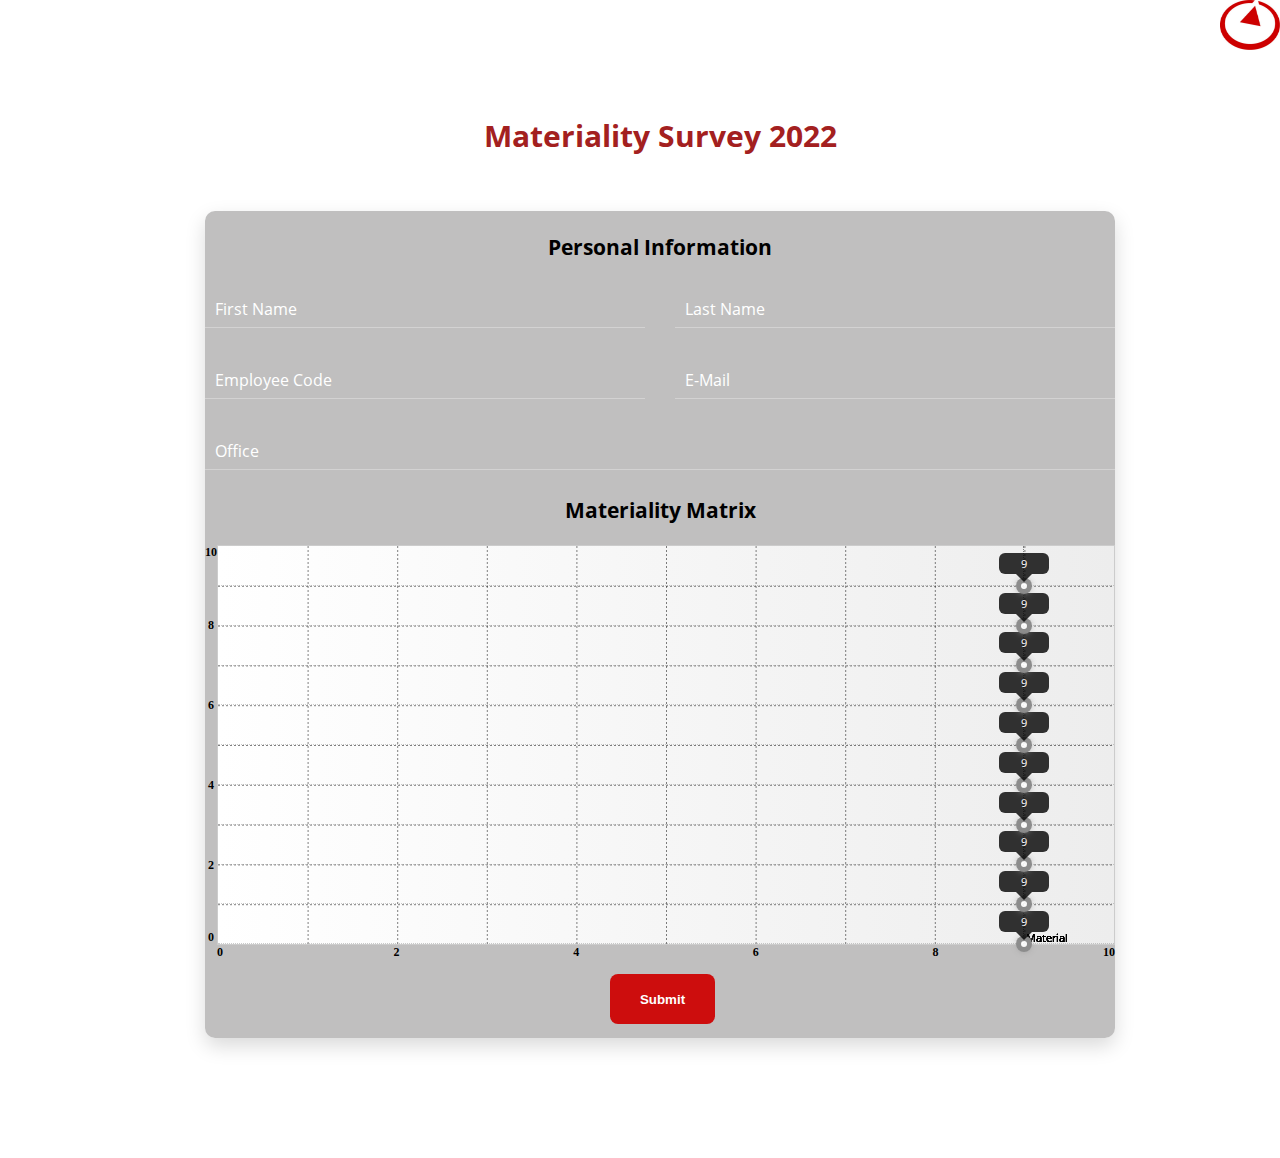
==== Materiality-Indexx/index.html @ 61d2c3cc "Add files via upload" ====
<!DOCTYPE html>
<html>
<head>
	<meta charset="utf-8">
	<title>Survey</title>
	<!-- Mobile Specific Metas -->
	<meta name="viewport" content="width=device-width, initial-scale=1, maximum-scale=1">
	
	
	<!-- Main Style Css -->
    <link rel="stylesheet" href="css/style.css"/>
    
    <script type="text/javascript" src="js/jquery.js"></script>
	<link rel="stylesheet" href="css/jquery.range2dslider.css">
	<script type="text/javascript" src="Chart new/js/jquery.range2dslider.js"></script>
	
	<!-- Font-->
	<link rel="stylesheet" type="text/css" href="css/opensans-font.css">
	<link rel="stylesheet" type="text/css" href="fonts/material-design-iconic-font/css/material-design-iconic-font.min.css">
	<!-- datepicker -->
	
	<!-- Main Style Css -->
    <link rel="stylesheet" href="css/style.css"/>
    
   
    <style>
    	h3 {text-align: center;}
		body,html{
			margin:0px;
			padding:5px;
		}
		
		body>div{
			margin:0px 20px;
			padding:20px;
			background:rgba(184, 184, 184, 0.1);
		}


	</style>
</head>
<body>

	

	<!--<img src="C:\Users\58027\Documents\Front End\template 2\colorlib-wizard-26\images\back2.png" class= "right" width = "550px" height="100px">-->
		<img src="images\back6.png" width="60px" height="50px" />
	<div class="page-content">
		<div class="wizard-heading">Materiality Survey 2022</div>

		<div class="wizard-v6-content">
			<div class="wizard-form">
		        <form class="form-register" id="form-register" action="https://script.google.com/macros/s/AKfycbwGBZBVrH8JlHv18VM6EhZfEJ5r5kOXZk8hNzJQfB_PXfrunhyo1TyAGOHfJPbA3AtInQ/exec" method="POST">
		        	<div id="form-total">
		        		<!-- SECTION 1 -->
			            <h3>
			            	<span class="step-text">Personal Information</span>
			            </h3>
			            <section>
			                <div class="inner">
			                	<div class="form-heading">
			                		
			                	</div>
								<div class="form-row">
									<div class="form-holder">
										<label class="form-row-inner">
											<input type="text" class="form-control" id="first_name" name="First Name" required>
											<span class="label">First Name</span>
										</label>
									</div>
									<div class="form-holder">
										<label class="form-row-inner">
											<input type="text" class="form-control" id="last_name" name="Last Name" required>
											<span class="label">Last Name</span>
										</label>
									</div>
								</div>
								<div class="form-row">
									<div class="form-holder">
										<label class="form-row-inner">
											<input type="text" class="form-control" id="phone" name="Employee Code" required>
											<span class="label">Employee Code</span>
										</label>
									</div>
									<div class="form-holder">
										<label class="form-row-inner">
											<input type="text" name="E-mail" id="your_email_1" class="form-control"  required>
											<span class="label">E-Mail</span>
										</label>
									</div>
								</div>

								<div class="form-row">
									<div class="form-holder form-holder-2">
										<label class="form-row-inner">
											<input type="text" class="form-control" id="address" name="Office" required>
											<span class="label">Office</span>
										</label>
									</div>
								</div>
							</div>
			            </section>
			            <!-- SECTION 2 -->
			            <h3>
			            	<span class="step-text">Materiality Matrix </span>
			            </h3>
			            <section>
			                <div class="inner">
			                	<!-- <div class="form-heading">
			                		<h3>Description</h3>
			                		<span>2/3</span>
			                	</div>-->
								<div class="table-responsive">
									<table class="table">
										<tbody>
											
										</tbody>
									</table>
								</div>
							</div>
			            </section>
					<!-- SECTION 3 -->
			            
			                <div class="inner">
			                	<!--<div class="form-heading">
			                		<h4>Steps on how to fill the survey</h4>
			                		<span>3/3</span>
			                	</div>-->

			                	<div>
								

								<div class="inner">
			                	
		                		
								<div>
	
								
								<input id="slider">
								<script>
								
								$('#slider').range2DSlider({
									grid:true,
									axis:[[0,2,4,6,8,10],[0,2,4,6,8,10]],
									projections:true,
									showLegend:[1,1],
									allowAxisMove:['both'],
									printLabel:function( val ){
										this.projections&&this.projections[0].find('.xdsoft_projection_value_x').text(val[1].toFixed(5));
										return val[0].toFixed(0);
									}
								})
									.range2DSlider('value',[[9,0],[9,1],[9,2],[9,3],[9,4],[9,5],[9,6],[9,7],[9,8],[9,9]]);
								
								
								</script>
	
	
		<div class="sub-main">
		<div class="container">
  			<div class="vertical-center">
  				<button class="button-three" onclick="capture()"> Submit </button>
    
  			</div>
		</div>	
	</div>
		
	<script>
		function capture(){
			var hello=$('#slider').attr('value')
			console.log(hello);
			document.getElementById("allval").value = hello;
		}
	</script>
	<input type="hidden" name="Value" id="allval" />

					

							</div>
			            
	
								
			        

		        	</div>


		        </form>
			</div>
		</div>
	</div>

			
		        
			 
			                
	
	
	
	
	
	


</body>
</html>
---- Materiality-Indexx/css/style.css ----
img {
   		position: absolute;
   		top: 0px;
   		right: 0px;
	}
body {
	margin:  0;
}
/*.right{
  display: block;
  margin-left: auto;
  margin-right: auto;
  width: 50%;
}*/
/*#content {
    position: relative;
}*/

/*#content img {
    position: absolute;
    top: 0px;
    right: 0px;
}*/

/*<div id="content">
    <img src="C:\Users\58027\Documents\Front End\template 2\colorlib-wizard-26\images\back2.png" class="ribbon"/>
    <div>some text...</div>
</div>*/

.page-content {
	width: 100%;
	margin:  0 auto;
	display: flex;
	display: -webkit-flex;
	justify-content: center;
	-o-justify-content: center;
	-ms-justify-content: center;
	-moz-justify-content: center;
	-webkit-justify-content: center;
	align-items: center;
	-o-align-items: center;
	-ms-align-items: center;
	-moz-align-items: center;
	-webkit-align-items: center;
	background: #ffffff;
	flex-direction: column;
	-o-flex-direction: column;
	-ms-flex-direction: column;
	-moz-flex-direction: column;
	-webkit-flex-direction: column;
}
.wizard-heading {
    color: #a32020;

    font-family: 'Open Sans', sans-serif;
    font-weight: 700;
    font-size: 30px;
    padding-top: 85px;
    padding-bottom: 55px;
}
.wizard-v6-content   {
	width: 910px;
	box-shadow: 0px 8px 20px 0px rgba(0, 0, 0, 0.15);
	-o-box-shadow: 0px 8px 20px 0px rgba(0, 0, 0, 0.15);
	-ms-box-shadow: 0px 8px 20px 0px rgba(0, 0, 0, 0.15);
	-moz-box-shadow: 0px 8px 20px 0px rgba(0, 0, 0, 0.15);
	-webkit-box-shadow: 0px 8px 20px 0px rgba(0, 0, 0, 0.15);
	border-radius: 10px;
	-o-border-radius: 10px;
	-ms-border-radius: 10px;
	-moz-border-radius: 10px;
	-webkit-border-radius: 10px;
	margin: 0 0 90px;
	font-family: 'Open Sans', sans-serif;
	font-size: 18px;
	font-weight: 400;
	position: relative;
	display: flex;
	display: -webkit-flex;
}
.wizard-v6-content .wizard-form {
	width: 100%;
	height:  1000;
	background: #c0bfbf;
	border-radius: 10px;
	-o-border-radius: 10px;
	-ms-border-radius: 10px;
	-moz-border-radius: 10px;
	-webkit-border-radius: 10px;
}
.form-register .steps {
	padding:  35px 50px 20px;
}
.form-register .steps ul {
    display: flex;
    display: -webkit-flex;
    justify-content: space-between;
    -o-justify-content: space-between;
    -ms-justify-content: space-between;
    -moz-justify-content: space-between;
    -webkit-justify-content: space-between;
    list-style: none;
    padding-left: 0;
    margin-top: 0;
    width: 100%;
}
.form-register .steps li,
.form-register .steps li.current {
	outline: none;
	-o-outline: none;
    -ms-outline: none;
    -moz-outline: none;
    -webkit-outline: none;
    border-radius: 5px;
    -o-border-radius: 5px;
    -ms-border-radius: 5px;
    -moz-border-radius: 5px;
    -webkit-border-radius: 5px;
    position: relative;
    width: 33.33%;
    margin-right: 20px;
    background: #fff;
}
.form-register .steps li:last-child {
	margin-right: 0;
}
.form-register .steps li .current-info {
	display: none;
}
.form-register .steps li a {
	text-decoration: none;
	outline: none;
	-o-outline: none;
    -ms-outline: none;
    -moz-outline: none;
    -webkit-outline: none;
}
.form-register .steps li a .title {
	display: flex;
	display: -webkit-flex;
}
.form-register .steps li a .title .step-icon { 
    position: relative;
    outline: none;
    -o-outline: none;
    -ms-outline: none;
    -moz-outline: none;
    -webkit-outline: none;
    box-shadow: 0px 4px 11px 0px rgba(0, 0, 0, 0.14);
    -o-box-shadow: 0px 4px 11px 0px rgba(0, 0, 0, 0.14);
    -ms-box-shadow: 0px 4px 11px 0px rgba(0, 0, 0, 0.14);
    -moz-box-shadow: 0px 4px 11px 0px rgba(0, 0, 0, 0.14);
    -webkit-box-shadow: 0px 4px 11px 0px rgba(0, 0, 0, 0.14);
    font-size: 18px;
    color: #fff;
    font-size: 25px;
    background: #ccc;
    padding: 30px;
    margin: 0;
    border-top-left-radius: 5px;
    border-bottom-left-radius: 5px;
}
.form-register .steps li a .step-icon span {
	position: absolute;
	top: 50%;
	left: 50%;
	transform: translate(-50%, -50%);
	-o-transform: translate(-50%, -50%);
    -ms-transform: translate(-50%, -50%);
    -moz-transform: translate(-50%, -50%);
    -webkit-transform: translate(-50%, -50%);
}
.form-register .steps li.current a .step-icon,
.form-register .steps li.current a:active .step-icon,
.form-register .steps li.done a .step-icon,
.form-register .steps li.done a:active .step-icon {
	background: #C32424;
}
.form-register .steps li a .step-text {
	color: #333;
	font-size: 16px;
	font-weight: 400;
	padding-top: 18px;
	padding-left: 20px;
}
.form-register .content {
	padding:  0 50px;
}
.form-register .content h2 {
	display: none;
}
.inner .form-heading {
	display: flex;
	display: -webkit-flex;
	justify-content: space-between;
	-o-justify-content: space-between;
    -ms-justify-content: space-between;
    -moz-justify-content: space-between;
    -webkit-justify-content: space-between;
}
.inner .form-heading h3 {
	font-weight: 700;
	font-size: 30px;
	color: #fff;
	margin: 0;
    padding: 0 0 35px;
}
.inner .form-heading span {
	font-weight: 400;
	font-size: 18px;
	color: #ccc;
}
.inner .form-row {
    display: flex;
    margin: 0 -15px;
    position: relative;
    margin-bottom: 25px;
}
.inner .form-row .form-row-inner {
    position: relative;
}
.inner .form-row .form-holder {
    width: 50%;
    padding: 0 15px;
    position: relative;
}
.inner .form-row .form-holder.form-holder-2 {
	width: 100%;
	position: relative;
}
.inner .form-row .form-holder .label {
    position: absolute;
    top: 6px;
    left: 10px;
    font-size: 16px;
    font-weight: 400;
    color: #fff;
    transform-origin: 0 0;
    transition: all .2s ease;
    -moz-transition: all .2s ease;
    -webkit-transition: all .2s ease;
    -o-transition: all .2s ease;
    -ms-transition: all .2s ease;
}
.inner .form-row .form-holder label.special-label {
    display: block;
    float: none;
    padding-right: 20px;
    color: #fff;
    font-size: 16px;
    font-weight: 400;
    margin-bottom: 20px;
}
.inner .form-row .form-holder label.special-label-1 {
	font-weight: 600;
	font-size: 14px;
	color: #C32424;
}
.inner .form-images {
    margin-bottom: 20px;
}
.inner .form-row .form-holder input,
.inner .form-row .form-holder select {
    width: 100%;
    padding: 11.5px 20px;
    border: none;
    appearance: unset;
    -moz-appearance: unset;
    -webkit-appearance: unset;
    -o-appearance: unset;
    -ms-appearance: unset;
    outline: none;
    -moz-outline: none;
    -webkit-outline: none;
    -o-outline: none;
    -ms-outline: none;
    background: transparent;
    border-bottom: 1px solid;
    border-bottom-color: rgba(255,255,255,0.3);
    font-weight: 400;
    font-family: 'Open Sans', sans-serif;
    font-size: 16px;
    color: #fff;
    box-sizing: border-box;
    -moz-box-sizing: border-box;
    -webkit-box-sizing: border-box;
    -o-box-sizing: border-box;
    -ms-box-sizing: border-box;
}
.inner .form-row .form-holder .form-control:focus + .label, 
.inner .form-row .form-holder .form-control:valid + .label {
    transform: translateY(-34px) scale(0.9);
    -moz-transform: translateY(-34px) scale(0.9);
    -webkit-transform: translateY(-34px) scale(0.9);
    -o-transform: translateY(-34px) scale(0.9);
    -ms-transform: translateY(-34px) scale(0.9);
    color: #C32424;
}
input::placeholder {
    color: #fff;
}
input:-ms-input-placeholder { /* Internet Explorer 10-11 */
   color: #fff;
}
input::-ms-input-placeholder { /* Microsoft Edge */
   color: #fff;
}
.inner .form-row .form-holder select {
    background: #fff url('../images/wizard_v6_icon.png') no-repeat scroll;
    background-position: right 16px center;
    z-index: 1;
    cursor: pointer;
    color: #666;
    position: relative;
    font-weight: 400;
    font-size: 16px;
}
.inner .form-row .form-holder select#room,
.inner .form-row .form-holder #day,
.inner .form-row .form-holder select#time {
	background: transparent;
    border-bottom: 1px solid;
    border-bottom-color: rgba(255,255,255,0.3);
    color: #fff;
    position: relative;
    background: 0 0;
    z-index: 1;
    cursor: poiter;
}
.inner .form-row .form-holder .select-btn {
    z-index: 0;
    position: absolute;
    top: 54.5%;
    right: 6%;
    font-size: 19px;
    cursor: pointer;
    color: #fff;
}
.inner .form-row .form-holder.form-holder-2 .select-btn {
	right: 3.5%;
}
.inner .form-row.form-row-date .form-holder select {
	float: none;
    width: 12.4%;
    margin-right: 20px;
    border-radius: 5px;
    -o-border-radius: 5px;
    -ms-border-radius: 5px;
    -moz-border-radius: 5px;
    -webkit-border-radius: 5px;
}
.inner .form-row.form-row-date .form-holder select#year {
	width: 13.6%;
}
.inner .form-row .form-holder select option {
	background: #fff;
	color: #666;
}
.inner .form-row .form-holder .ui-datepicker-trigger {
    background: transparent;
    border: none;
    color: #fff;
    font-size: 19px;
    position: absolute;
    cursor: pointer;
    right: 5%;
    top: 54.5%;
    outline: none;
    -o-outline: none;
    -ms-outline: none;
    -moz-outline: none;
    -webkit-outline: none;
}
.inner .form-row.table-responsive {
    border: none;
}
.inner .table-responsive .table {
	width: 100%;
}
.inner .table-responsive tbody {
	text-align: left;
}
.inner .table-responsive tr.space-row {
    display: block;
}
.inner .table-responsive tbody th {
	display: block;
	font-size: 16px;
	font-weight: 400;
	color: rgba(255, 255, 255, 0.5);
	padding-bottom: 0;
}
.inner .table-responsive tbody td {
	color: #C32424;
	font-size: 18px;
	font-weight: 700;
	padding-bottom: 25px;
}
.form-register .actions {
	padding: 0 45px 45px;
}
.actions ul {
	list-style: none;
	padding-left: 0;
    margin: 15px 0 0;
    display: flex;
    display: -webkit-flex;
    justify-content: center;
    -o-justify-content: center;
    -ms-justify-content: center;
    -moz-justify-content: center;
    -webkit-justify-content: center;
}
.actions ul li.disabled,
.actions ul li:first-child {
	display: none;
}
.actions ul li {
	padding: 0;
    border: none;
    display: inline-flex;
    height: 45px;
    width: 150px;
    justify-content: center;
    -o-justify-content: center;
    -ms-justify-content: center;
    -moz-justify-content: center;
    -webkit-justify-content: center;
    align-items: center;
    -o-align-items: center;
    -ms-align-items: center;
    -moz-align-items: center;
    -webkit-align-items: center;
    border-radius: 5px;
    -o-border-radius: 5px;
    -ms-border-radius: 5px;
    -moz-border-radius: 5px;
    -webkit-border-radius: 5px;
    background: #C32424;
    cursor: pointer;
    font-size: 16px;
    font-weight: 600;
}
.actions ul li:hover {
	background: #E84646
}
.actions ul li a {
	color: #fff;
	text-decoration: none;
    padding: 11px 55px;
}
/* Button start */
.button-three {
    position: relative;
    display: block;
    background-color: #cd0d0d;
    border: none;
    padding: 15px;
    margin: 14px 405px;
    height: 50px;
    width: 105px;
    align-self: center;
    align-content: center;
    border-radius: 8px;
    text-align: center;
    -webkit-transition-duration: 0.4s; /* Safari */
    transition-duration: 0.4s;
    text-decoration: none;
    font-weight: bold;
    color: #fff;
    overflow: hidden;
}
 

.margin-auto {
    margin: 0 auto;
}

.button-three:hover{
   background:#e0301e;
   box-shadow:0px 2px 10px 5px #97B1BF;
   color:#fff;
}

.button-three:after {
    content: "";
    background: #f1c40f;
    display: block;
    position: absolute;
    padding-top: 300%;
    padding-left: 350%;
    margin-left: -20px !important;
    margin-top: -120%;
    opacity: 0;
    transition: all 0.8s
}

.button-three:active:after {
    padding: 0;
    margin: 0;
    opacity: 1;
    transition: 0s
}
/* Button end */
/* Responsive */
@media screen and (max-width: 991px) {
	.wizard-v6-content {
		width: 90%;
	}
	.form-register .steps li a .title {
		flex-direction: column;
		-o-flex-direction: column;
		-ms-flex-direction: column;
		-moz-flex-direction: column;
		-webkit-flex-direction: column;
		align-items: center;
		-o-align-items: center;
		-ms-align-items: center;
		-moz-align-items: center;
		-webkit-align-items: center;
	}
	.form-register .steps li a .title .step-icon {
		border-top-left-radius: 0;
    	border-bottom-left-radius: 0;
	}
	.form-register .steps li a .step-text {
		padding-bottom: 20px;
		padding-left: 0;
	}
	.inner .form-row.form-row-date .form-holder select,
	.inner .form-row.form-row-date .form-holder select#year {
		width: 25%;
	}
}

@media screen and (max-width: 575px) {
	.form-register .steps {
	    padding: 35px 30px 20px;
	}
	.form-register .steps li a .title .step-icon {
		padding:  20px;
		font-size: 20px;
	}
	.form-register .content {
		padding: 0 30px;
	}
	.inner .form-heading span {
		display: none;
	}
	.inner .form-images {
		display: none;
	}
	.inner .form-row {
		flex-direction: column;
		-o-flex-direction: column;
		-ms-flex-direction: column;
		-moz-flex-direction: column;
		-webkit-flex-direction: column;
		margin: 0;
	}
	.inner .form-row .form-holder {
		width: 100%;
		padding: 0;
		margin-bottom: 30px;
	}
	.inner .form-row.form-row-date .form-holder select,
	.inner .form-row.form-row-date .form-holder select#year {
	    float: none;
	    width: 100%;
	    margin-bottom: 20px;
	    margin-right: 0;
	    display: block;
	}
	.inner .form-row .form-holder .ui-datepicker-trigger {
		right: 0;
	}
	.inner .form-row .form-holder .select-btn {
		right: 2%;
	}
	
}
---- Materiality-Indexx/css/opensans-font.css ----
@font-face {
    font-family: 'Open Sans';
    src: url('../fonts/Open_Sans/OpenSans-ExtraBold.ttf') format('truetype');
    font-weight: 800;
    font-style: normal;
}

@font-face {
    font-family: 'Open Sans';
    src: url('../fonts/Open_Sans/OpenSans-Regular.ttf') format('truetype');
    font-weight: normal;
    font-style: normal;
}

@font-face {
    font-family: 'Open Sans';
    src: url('../fonts/Open_Sans/OpenSans-ExtraBoldItalic.ttf') format('truetype');
    font-weight: 800;
    font-style: italic;
}

@font-face {
    font-family: 'Open Sans';
    src: url('../fonts/Open_Sans/OpenSans-Light.ttf') format('truetype');
    font-weight: 300;
    font-style: normal;
}

@font-face {
    font-family: 'Open Sans';
    src: url('../fonts/Open_Sans/OpenSans-SemiBold.ttf') format('truetype');
    font-weight: 600;
    font-style: normal;
}

@font-face {
    font-family: 'Open Sans';
    src: url('../fonts/Open_Sans/OpenSans-SemiBoldItalic.ttf') format('truetype');
    font-weight: 600;
    font-style: italic;
}

@font-face {
    font-family: 'Open Sans';
    src: url('../fonts/Open_Sans/OpenSans-BoldItalic.ttf') format('truetype');
    font-weight: bold;
    font-style: italic;
}

@font-face {
    font-family: 'Open Sans';
    src: url('../fonts/Open_Sans/OpenSans-Bold.ttf') format('truetype');
    font-weight: bold;
    font-style: normal;
}

@font-face {
    font-family: 'Open Sans';
    src: url('../fonts/Open_Sans/OpenSans-LightItalic.ttf') format('truetype');
    font-weight: 300;
    font-style: italic;
}

@font-face {
    font-family: 'Open Sans';
    src: url('../fonts/Open_Sans/OpenSans-Italic.ttf') format('truetype');
    font-weight: normal;
    font-style: italic;
}
---- Materiality-Indexx/fonts/material-design-iconic-font/css/material-design-iconic-font.min.css ----
@font-face{font-family:Material-Design-Iconic-Font;src:url(../fonts/Material-Design-Iconic-Font.woff2?v=2.2.0) format('woff2'),url(../fonts/Material-Design-Iconic-Font.woff?v=2.2.0) format('woff'),url(../fonts/Material-Design-Iconic-Font.ttf?v=2.2.0) format('truetype')}.zmdi{display:inline-block;font:normal normal normal 14px/1 'Material-Design-Iconic-Font';font-size:inherit;text-rendering:auto;-webkit-font-smoothing:antialiased;-moz-osx-font-smoothing:grayscale}.zmdi-hc-lg{font-size:1.33333333em;line-height:.75em;vertical-align:-15%}.zmdi-hc-2x{font-size:2em}.zmdi-hc-3x{font-size:3em}.zmdi-hc-4x{font-size:4em}.zmdi-hc-5x{font-size:5em}.zmdi-hc-fw{width:1.28571429em;text-align:center}.zmdi-hc-ul{padding-left:0;margin-left:2.14285714em;list-style-type:none}.zmdi-hc-ul>li{position:relative}.zmdi-hc-li{position:absolute;left:-2.14285714em;width:2.14285714em;top:.14285714em;text-align:center}.zmdi-hc-li.zmdi-hc-lg{left:-1.85714286em}.zmdi-hc-border{padding:.1em .25em;border:solid .1em #9e9e9e;border-radius:2px}.zmdi-hc-border-circle{padding:.1em .25em;border:solid .1em #9e9e9e;border-radius:50%}.zmdi.pull-left{float:left;margin-right:.15em}.zmdi.pull-right{float:right;margin-left:.15em}.zmdi-hc-spin{-webkit-animation:zmdi-spin 1.5s infinite linear;animation:zmdi-spin 1.5s infinite linear}.zmdi-hc-spin-reverse{-webkit-animation:zmdi-spin-reverse 1.5s infinite linear;animation:zmdi-spin-reverse 1.5s infinite linear}@-webkit-keyframes zmdi-spin{0%{-webkit-transform:rotate(0deg);transform:rotate(0deg)}100%{-webkit-transform:rotate(359deg);transform:rotate(359deg)}}@keyframes zmdi-spin{0%{-webkit-transform:rotate(0deg);transform:rotate(0deg)}100%{-webkit-transform:rotate(359deg);transform:rotate(359deg)}}@-webkit-keyframes zmdi-spin-reverse{0%{-webkit-transform:rotate(0deg);transform:rotate(0deg)}100%{-webkit-transform:rotate(-359deg);transform:rotate(-359deg)}}@keyframes zmdi-spin-reverse{0%{-webkit-transform:rotate(0deg);transform:rotate(0deg)}100%{-webkit-transform:rotate(-359deg);transform:rotate(-359deg)}}.zmdi-hc-rotate-90{-webkit-transform:rotate(90deg);-ms-transform:rotate(90deg);transform:rotate(90deg)}.zmdi-hc-rotate-180{-webkit-transform:rotate(180deg);-ms-transform:rotate(180deg);transform:rotate(180deg)}.zmdi-hc-rotate-270{-webkit-transform:rotate(270deg);-ms-transform:rotate(270deg);transform:rotate(270deg)}.zmdi-hc-flip-horizontal{-webkit-transform:scale(-1,1);-ms-transform:scale(-1,1);transform:scale(-1,1)}.zmdi-hc-flip-vertical{-webkit-transform:scale(1,-1);-ms-transform:scale(1,-1);transform:scale(1,-1)}.zmdi-hc-stack{position:relative;display:inline-block;width:2em;height:2em;line-height:2em;vertical-align:middle}.zmdi-hc-stack-1x,.zmdi-hc-stack-2x{position:absolute;left:0;width:100%;text-align:center}.zmdi-hc-stack-1x{line-height:inherit}.zmdi-hc-stack-2x{font-size:2em}.zmdi-hc-inverse{color:#fff}.zmdi-3d-rotation:before{content:'\f101'}.zmdi-airplane-off:before{content:'\f102'}.zmdi-airplane:before{content:'\f103'}.zmdi-album:before{content:'\f104'}.zmdi-archive:before{content:'\f105'}.zmdi-assignment-account:before{content:'\f106'}.zmdi-assignment-alert:before{content:'\f107'}.zmdi-assignment-check:before{content:'\f108'}.zmdi-assignment-o:before{content:'\f109'}.zmdi-assignment-return:before{content:'\f10a'}.zmdi-assignment-returned:before{content:'\f10b'}.zmdi-assignment:before{content:'\f10c'}.zmdi-attachment-alt:before{content:'\f10d'}.zmdi-attachment:before{content:'\f10e'}.zmdi-audio:before{content:'\f10f'}.zmdi-badge-check:before{content:'\f110'}.zmdi-balance-wallet:before{content:'\f111'}.zmdi-balance:before{content:'\f112'}.zmdi-battery-alert:before{content:'\f113'}.zmdi-battery-flash:before{content:'\f114'}.zmdi-battery-unknown:before{content:'\f115'}.zmdi-battery:before{content:'\f116'}.zmdi-bike:before{content:'\f117'}.zmdi-block-alt:before{content:'\f118'}.zmdi-block:before{content:'\f119'}.zmdi-boat:before{content:'\f11a'}.zmdi-book-image:before{content:'\f11b'}.zmdi-book:before{content:'\f11c'}.zmdi-bookmark-outline:before{content:'\f11d'}.zmdi-bookmark:before{content:'\f11e'}.zmdi-brush:before{content:'\f11f'}.zmdi-bug:before{content:'\f120'}.zmdi-bus:before{content:'\f121'}.zmdi-cake:before{content:'\f122'}.zmdi-car-taxi:before{content:'\f123'}.zmdi-car-wash:before{content:'\f124'}.zmdi-car:before{content:'\f125'}.zmdi-card-giftcard:before{content:'\f126'}.zmdi-card-membership:before{content:'\f127'}.zmdi-card-travel:before{content:'\f128'}.zmdi-card:before{content:'\f129'}.zmdi-case-check:before{content:'\f12a'}.zmdi-case-download:before{content:'\f12b'}.zmdi-case-play:before{content:'\f12c'}.zmdi-case:before{content:'\f12d'}.zmdi-cast-connected:before{content:'\f12e'}.zmdi-cast:before{content:'\f12f'}.zmdi-chart-donut:before{content:'\f130'}.zmdi-chart:before{content:'\f131'}.zmdi-city-alt:before{content:'\f132'}.zmdi-city:before{content:'\f133'}.zmdi-close-circle-o:before{content:'\f134'}.zmdi-close-circle:before{content:'\f135'}.zmdi-close:before{content:'\f136'}.zmdi-cocktail:before{content:'\f137'}.zmdi-code-setting:before{content:'\f138'}.zmdi-code-smartphone:before{content:'\f139'}.zmdi-code:before{content:'\f13a'}.zmdi-coffee:before{content:'\f13b'}.zmdi-collection-bookmark:before{content:'\f13c'}.zmdi-collection-case-play:before{content:'\f13d'}.zmdi-collection-folder-image:before{content:'\f13e'}.zmdi-collection-image-o:before{content:'\f13f'}.zmdi-collection-image:before{content:'\f140'}.zmdi-collection-item-1:before{content:'\f141'}.zmdi-collection-item-2:before{content:'\f142'}.zmdi-collection-item-3:before{content:'\f143'}.zmdi-collection-item-4:before{content:'\f144'}.zmdi-collection-item-5:before{content:'\f145'}.zmdi-collection-item-6:before{content:'\f146'}.zmdi-collection-item-7:before{content:'\f147'}.zmdi-collection-item-8:before{content:'\f148'}.zmdi-collection-item-9-plus:before{content:'\f149'}.zmdi-collection-item-9:before{content:'\f14a'}.zmdi-collection-item:before{content:'\f14b'}.zmdi-collection-music:before{content:'\f14c'}.zmdi-collection-pdf:before{content:'\f14d'}.zmdi-collection-plus:before{content:'\f14e'}.zmdi-collection-speaker:before{content:'\f14f'}.zmdi-collection-text:before{content:'\f150'}.zmdi-collection-video:before{content:'\f151'}.zmdi-compass:before{content:'\f152'}.zmdi-cutlery:before{content:'\f153'}.zmdi-delete:before{content:'\f154'}.zmdi-dialpad:before{content:'\f155'}.zmdi-dns:before{content:'\f156'}.zmdi-drink:before{content:'\f157'}.zmdi-edit:before{content:'\f158'}.zmdi-email-open:before{content:'\f159'}.zmdi-email:before{content:'\f15a'}.zmdi-eye-off:before{content:'\f15b'}.zmdi-eye:before{content:'\f15c'}.zmdi-eyedropper:before{content:'\f15d'}.zmdi-favorite-outline:before{content:'\f15e'}.zmdi-favorite:before{content:'\f15f'}.zmdi-filter-list:before{content:'\f160'}.zmdi-fire:before{content:'\f161'}.zmdi-flag:before{content:'\f162'}.zmdi-flare:before{content:'\f163'}.zmdi-flash-auto:before{content:'\f164'}.zmdi-flash-off:before{content:'\f165'}.zmdi-flash:before{content:'\f166'}.zmdi-flip:before{content:'\f167'}.zmdi-flower-alt:before{content:'\f168'}.zmdi-flower:before{content:'\f169'}.zmdi-font:before{content:'\f16a'}.zmdi-fullscreen-alt:before{content:'\f16b'}.zmdi-fullscreen-exit:before{content:'\f16c'}.zmdi-fullscreen:before{content:'\f16d'}.zmdi-functions:before{content:'\f16e'}.zmdi-gas-station:before{content:'\f16f'}.zmdi-gesture:before{content:'\f170'}.zmdi-globe-alt:before{content:'\f171'}.zmdi-globe-lock:before{content:'\f172'}.zmdi-globe:before{content:'\f173'}.zmdi-graduation-cap:before{content:'\f174'}.zmdi-home:before{content:'\f175'}.zmdi-hospital-alt:before{content:'\f176'}.zmdi-hospital:before{content:'\f177'}.zmdi-hotel:before{content:'\f178'}.zmdi-hourglass-alt:before{content:'\f179'}.zmdi-hourglass-outline:before{content:'\f17a'}.zmdi-hourglass:before{content:'\f17b'}.zmdi-http:before{content:'\f17c'}.zmdi-image-alt:before{content:'\f17d'}.zmdi-image-o:before{content:'\f17e'}.zmdi-image:before{content:'\f17f'}.zmdi-inbox:before{content:'\f180'}.zmdi-invert-colors-off:before{content:'\f181'}.zmdi-invert-colors:before{content:'\f182'}.zmdi-key:before{content:'\f183'}.zmdi-label-alt-outline:before{content:'\f184'}.zmdi-label-alt:before{content:'\f185'}.zmdi-label-heart:before{content:'\f186'}.zmdi-label:before{content:'\f187'}.zmdi-labels:before{content:'\f188'}.zmdi-lamp:before{content:'\f189'}.zmdi-landscape:before{content:'\f18a'}.zmdi-layers-off:before{content:'\f18b'}.zmdi-layers:before{content:'\f18c'}.zmdi-library:before{content:'\f18d'}.zmdi-link:before{content:'\f18e'}.zmdi-lock-open:before{content:'\f18f'}.zmdi-lock-outline:before{content:'\f190'}.zmdi-lock:before{content:'\f191'}.zmdi-mail-reply-all:before{content:'\f192'}.zmdi-mail-reply:before{content:'\f193'}.zmdi-mail-send:before{content:'\f194'}.zmdi-mall:before{content:'\f195'}.zmdi-map:before{content:'\f196'}.zmdi-menu:before{content:'\f197'}.zmdi-money-box:before{content:'\f198'}.zmdi-money-off:before{content:'\f199'}.zmdi-money:before{content:'\f19a'}.zmdi-more-vert:before{content:'\f19b'}.zmdi-more:before{content:'\f19c'}.zmdi-movie-alt:before{content:'\f19d'}.zmdi-movie:before{content:'\f19e'}.zmdi-nature-people:before{content:'\f19f'}.zmdi-nature:before{content:'\f1a0'}.zmdi-navigation:before{content:'\f1a1'}.zmdi-open-in-browser:before{content:'\f1a2'}.zmdi-open-in-new:before{content:'\f1a3'}.zmdi-palette:before{content:'\f1a4'}.zmdi-parking:before{content:'\f1a5'}.zmdi-pin-account:before{content:'\f1a6'}.zmdi-pin-assistant:before{content:'\f1a7'}.zmdi-pin-drop:before{content:'\f1a8'}.zmdi-pin-help:before{content:'\f1a9'}.zmdi-pin-off:before{content:'\f1aa'}.zmdi-pin:before{content:'\f1ab'}.zmdi-pizza:before{content:'\f1ac'}.zmdi-plaster:before{content:'\f1ad'}.zmdi-power-setting:before{content:'\f1ae'}.zmdi-power:before{content:'\f1af'}.zmdi-print:before{content:'\f1b0'}.zmdi-puzzle-piece:before{content:'\f1b1'}.zmdi-quote:before{content:'\f1b2'}.zmdi-railway:before{content:'\f1b3'}.zmdi-receipt:before{content:'\f1b4'}.zmdi-refresh-alt:before{content:'\f1b5'}.zmdi-refresh-sync-alert:before{content:'\f1b6'}.zmdi-refresh-sync-off:before{content:'\f1b7'}.zmdi-refresh-sync:before{content:'\f1b8'}.zmdi-refresh:before{content:'\f1b9'}.zmdi-roller:before{content:'\f1ba'}.zmdi-ruler:before{content:'\f1bb'}.zmdi-scissors:before{content:'\f1bc'}.zmdi-screen-rotation-lock:before{content:'\f1bd'}.zmdi-screen-rotation:before{content:'\f1be'}.zmdi-search-for:before{content:'\f1bf'}.zmdi-search-in-file:before{content:'\f1c0'}.zmdi-search-in-page:before{content:'\f1c1'}.zmdi-search-replace:before{content:'\f1c2'}.zmdi-search:before{content:'\f1c3'}.zmdi-seat:before{content:'\f1c4'}.zmdi-settings-square:before{content:'\f1c5'}.zmdi-settings:before{content:'\f1c6'}.zmdi-shield-check:before{content:'\f1c7'}.zmdi-shield-security:before{content:'\f1c8'}.zmdi-shopping-basket:before{content:'\f1c9'}.zmdi-shopping-cart-plus:before{content:'\f1ca'}.zmdi-shopping-cart:before{content:'\f1cb'}.zmdi-sign-in:before{content:'\f1cc'}.zmdi-sort-amount-asc:before{content:'\f1cd'}.zmdi-sort-amount-desc:before{content:'\f1ce'}.zmdi-sort-asc:before{content:'\f1cf'}.zmdi-sort-desc:before{content:'\f1d0'}.zmdi-spellcheck:before{content:'\f1d1'}.zmdi-storage:before{content:'\f1d2'}.zmdi-store-24:before{content:'\f1d3'}.zmdi-store:before{content:'\f1d4'}.zmdi-subway:before{content:'\f1d5'}.zmdi-sun:before{content:'\f1d6'}.zmdi-tab-unselected:before{content:'\f1d7'}.zmdi-tab:before{content:'\f1d8'}.zmdi-tag-close:before{content:'\f1d9'}.zmdi-tag-more:before{content:'\f1da'}.zmdi-tag:before{content:'\f1db'}.zmdi-thumb-down:before{content:'\f1dc'}.zmdi-thumb-up-down:before{content:'\f1dd'}.zmdi-thumb-up:before{content:'\f1de'}.zmdi-ticket-star:before{content:'\f1df'}.zmdi-toll:before{content:'\f1e0'}.zmdi-toys:before{content:'\f1e1'}.zmdi-traffic:before{content:'\f1e2'}.zmdi-translate:before{content:'\f1e3'}.zmdi-triangle-down:before{content:'\f1e4'}.zmdi-triangle-up:before{content:'\f1e5'}.zmdi-truck:before{content:'\f1e6'}.zmdi-turning-sign:before{content:'\f1e7'}.zmdi-wallpaper:before{content:'\f1e8'}.zmdi-washing-machine:before{content:'\f1e9'}.zmdi-window-maximize:before{content:'\f1ea'}.zmdi-window-minimize:before{content:'\f1eb'}.zmdi-window-restore:before{content:'\f1ec'}.zmdi-wrench:before{content:'\f1ed'}.zmdi-zoom-in:before{content:'\f1ee'}.zmdi-zoom-out:before{content:'\f1ef'}.zmdi-alert-circle-o:before{content:'\f1f0'}.zmdi-alert-circle:before{content:'\f1f1'}.zmdi-alert-octagon:before{content:'\f1f2'}.zmdi-alert-polygon:before{content:'\f1f3'}.zmdi-alert-triangle:before{content:'\f1f4'}.zmdi-help-outline:before{content:'\f1f5'}.zmdi-help:before{content:'\f1f6'}.zmdi-info-outline:before{content:'\f1f7'}.zmdi-info:before{content:'\f1f8'}.zmdi-notifications-active:before{content:'\f1f9'}.zmdi-notifications-add:before{content:'\f1fa'}.zmdi-notifications-none:before{content:'\f1fb'}.zmdi-notifications-off:before{content:'\f1fc'}.zmdi-notifications-paused:before{content:'\f1fd'}.zmdi-notifications:before{content:'\f1fe'}.zmdi-account-add:before{content:'\f1ff'}.zmdi-account-box-mail:before{content:'\f200'}.zmdi-account-box-o:before{content:'\f201'}.zmdi-account-box-phone:before{content:'\f202'}.zmdi-account-box:before{content:'\f203'}.zmdi-account-calendar:before{content:'\f204'}.zmdi-account-circle:before{content:'\f205'}.zmdi-account-o:before{content:'\f206'}.zmdi-account:before{content:'\f207'}.zmdi-accounts-add:before{content:'\f208'}.zmdi-accounts-alt:before{content:'\f209'}.zmdi-accounts-list-alt:before{content:'\f20a'}.zmdi-accounts-list:before{content:'\f20b'}.zmdi-accounts-outline:before{content:'\f20c'}.zmdi-accounts:before{content:'\f20d'}.zmdi-face:before{content:'\f20e'}.zmdi-female:before{content:'\f20f'}.zmdi-male-alt:before{content:'\f210'}.zmdi-male-female:before{content:'\f211'}.zmdi-male:before{content:'\f212'}.zmdi-mood-bad:before{content:'\f213'}.zmdi-mood:before{content:'\f214'}.zmdi-run:before{content:'\f215'}.zmdi-walk:before{content:'\f216'}.zmdi-cloud-box:before{content:'\f217'}.zmdi-cloud-circle:before{content:'\f218'}.zmdi-cloud-done:before{content:'\f219'}.zmdi-cloud-download:before{content:'\f21a'}.zmdi-cloud-off:before{content:'\f21b'}.zmdi-cloud-outline-alt:before{content:'\f21c'}.zmdi-cloud-outline:before{content:'\f21d'}.zmdi-cloud-upload:before{content:'\f21e'}.zmdi-cloud:before{content:'\f21f'}.zmdi-download:before{content:'\f220'}.zmdi-file-plus:before{content:'\f221'}.zmdi-file-text:before{content:'\f222'}.zmdi-file:before{content:'\f223'}.zmdi-folder-outline:before{content:'\f224'}.zmdi-folder-person:before{content:'\f225'}.zmdi-folder-star-alt:before{content:'\f226'}.zmdi-folder-star:before{content:'\f227'}.zmdi-folder:before{content:'\f228'}.zmdi-gif:before{content:'\f229'}.zmdi-upload:before{content:'\f22a'}.zmdi-border-all:before{content:'\f22b'}.zmdi-border-bottom:before{content:'\f22c'}.zmdi-border-clear:before{content:'\f22d'}.zmdi-border-color:before{content:'\f22e'}.zmdi-border-horizontal:before{content:'\f22f'}.zmdi-border-inner:before{content:'\f230'}.zmdi-border-left:before{content:'\f231'}.zmdi-border-outer:before{content:'\f232'}.zmdi-border-right:before{content:'\f233'}.zmdi-border-style:before{content:'\f234'}.zmdi-border-top:before{content:'\f235'}.zmdi-border-vertical:before{content:'\f236'}.zmdi-copy:before{content:'\f237'}.zmdi-crop:before{content:'\f238'}.zmdi-format-align-center:before{content:'\f239'}.zmdi-format-align-justify:before{content:'\f23a'}.zmdi-format-align-left:before{content:'\f23b'}.zmdi-format-align-right:before{content:'\f23c'}.zmdi-format-bold:before{content:'\f23d'}.zmdi-format-clear-all:before{content:'\f23e'}.zmdi-format-clear:before{content:'\f23f'}.zmdi-format-color-fill:before{content:'\f240'}.zmdi-format-color-reset:before{content:'\f241'}.zmdi-format-color-text:before{content:'\f242'}.zmdi-format-indent-decrease:before{content:'\f243'}.zmdi-format-indent-increase:before{content:'\f244'}.zmdi-format-italic:before{content:'\f245'}.zmdi-format-line-spacing:before{content:'\f246'}.zmdi-format-list-bulleted:before{content:'\f247'}.zmdi-format-list-numbered:before{content:'\f248'}.zmdi-format-ltr:before{content:'\f249'}.zmdi-format-rtl:before{content:'\f24a'}.zmdi-format-size:before{content:'\f24b'}.zmdi-format-strikethrough-s:before{content:'\f24c'}.zmdi-format-strikethrough:before{content:'\f24d'}.zmdi-format-subject:before{content:'\f24e'}.zmdi-format-underlined:before{content:'\f24f'}.zmdi-format-valign-bottom:before{content:'\f250'}.zmdi-format-valign-center:before{content:'\f251'}.zmdi-format-valign-top:before{content:'\f252'}.zmdi-redo:before{content:'\f253'}.zmdi-select-all:before{content:'\f254'}.zmdi-space-bar:before{content:'\f255'}.zmdi-text-format:before{content:'\f256'}.zmdi-transform:before{content:'\f257'}.zmdi-undo:before{content:'\f258'}.zmdi-wrap-text:before{content:'\f259'}.zmdi-comment-alert:before{content:'\f25a'}.zmdi-comment-alt-text:before{content:'\f25b'}.zmdi-comment-alt:before{content:'\f25c'}.zmdi-comment-edit:before{content:'\f25d'}.zmdi-comment-image:before{content:'\f25e'}.zmdi-comment-list:before{content:'\f25f'}.zmdi-comment-more:before{content:'\f260'}.zmdi-comment-outline:before{content:'\f261'}.zmdi-comment-text-alt:before{content:'\f262'}.zmdi-comment-text:before{content:'\f263'}.zmdi-comment-video:before{content:'\f264'}.zmdi-comment:before{content:'\f265'}.zmdi-comments:before{content:'\f266'}.zmdi-check-all:before{content:'\f267'}.zmdi-check-circle-u:before{content:'\f268'}.zmdi-check-circle:before{content:'\f269'}.zmdi-check-square:before{content:'\f26a'}.zmdi-check:before{content:'\f26b'}.zmdi-circle-o:before{content:'\f26c'}.zmdi-circle:before{content:'\f26d'}.zmdi-dot-circle-alt:before{content:'\f26e'}.zmdi-dot-circle:before{content:'\f26f'}.zmdi-minus-circle-outline:before{content:'\f270'}.zmdi-minus-circle:before{content:'\f271'}.zmdi-minus-square:before{content:'\f272'}.zmdi-minus:before{content:'\f273'}.zmdi-plus-circle-o-duplicate:before{content:'\f274'}.zmdi-plus-circle-o:before{content:'\f275'}.zmdi-plus-circle:before{content:'\f276'}.zmdi-plus-square:before{content:'\f277'}.zmdi-plus:before{content:'\f278'}.zmdi-square-o:before{content:'\f279'}.zmdi-star-circle:before{content:'\f27a'}.zmdi-star-half:before{content:'\f27b'}.zmdi-star-outline:before{content:'\f27c'}.zmdi-star:before{content:'\f27d'}.zmdi-bluetooth-connected:before{content:'\f27e'}.zmdi-bluetooth-off:before{content:'\f27f'}.zmdi-bluetooth-search:before{content:'\f280'}.zmdi-bluetooth-setting:before{content:'\f281'}.zmdi-bluetooth:before{content:'\f282'}.zmdi-camera-add:before{content:'\f283'}.zmdi-camera-alt:before{content:'\f284'}.zmdi-camera-bw:before{content:'\f285'}.zmdi-camera-front:before{content:'\f286'}.zmdi-camera-mic:before{content:'\f287'}.zmdi-camera-party-mode:before{content:'\f288'}.zmdi-camera-rear:before{content:'\f289'}.zmdi-camera-roll:before{content:'\f28a'}.zmdi-camera-switch:before{content:'\f28b'}.zmdi-camera:before{content:'\f28c'}.zmdi-card-alert:before{content:'\f28d'}.zmdi-card-off:before{content:'\f28e'}.zmdi-card-sd:before{content:'\f28f'}.zmdi-card-sim:before{content:'\f290'}.zmdi-desktop-mac:before{content:'\f291'}.zmdi-desktop-windows:before{content:'\f292'}.zmdi-device-hub:before{content:'\f293'}.zmdi-devices-off:before{content:'\f294'}.zmdi-devices:before{content:'\f295'}.zmdi-dock:before{content:'\f296'}.zmdi-floppy:before{content:'\f297'}.zmdi-gamepad:before{content:'\f298'}.zmdi-gps-dot:before{content:'\f299'}.zmdi-gps-off:before{content:'\f29a'}.zmdi-gps:before{content:'\f29b'}.zmdi-headset-mic:before{content:'\f29c'}.zmdi-headset:before{content:'\f29d'}.zmdi-input-antenna:before{content:'\f29e'}.zmdi-input-composite:before{content:'\f29f'}.zmdi-input-hdmi:before{content:'\f2a0'}.zmdi-input-power:before{content:'\f2a1'}.zmdi-input-svideo:before{content:'\f2a2'}.zmdi-keyboard-hide:before{content:'\f2a3'}.zmdi-keyboard:before{content:'\f2a4'}.zmdi-laptop-chromebook:before{content:'\f2a5'}.zmdi-laptop-mac:before{content:'\f2a6'}.zmdi-laptop:before{content:'\f2a7'}.zmdi-mic-off:before{content:'\f2a8'}.zmdi-mic-outline:before{content:'\f2a9'}.zmdi-mic-setting:before{content:'\f2aa'}.zmdi-mic:before{content:'\f2ab'}.zmdi-mouse:before{content:'\f2ac'}.zmdi-network-alert:before{content:'\f2ad'}.zmdi-network-locked:before{content:'\f2ae'}.zmdi-network-off:before{content:'\f2af'}.zmdi-network-outline:before{content:'\f2b0'}.zmdi-network-setting:before{content:'\f2b1'}.zmdi-network:before{content:'\f2b2'}.zmdi-phone-bluetooth:before{content:'\f2b3'}.zmdi-phone-end:before{content:'\f2b4'}.zmdi-phone-forwarded:before{content:'\f2b5'}.zmdi-phone-in-talk:before{content:'\f2b6'}.zmdi-phone-locked:before{content:'\f2b7'}.zmdi-phone-missed:before{content:'\f2b8'}.zmdi-phone-msg:before{content:'\f2b9'}.zmdi-phone-paused:before{content:'\f2ba'}.zmdi-phone-ring:before{content:'\f2bb'}.zmdi-phone-setting:before{content:'\f2bc'}.zmdi-phone-sip:before{content:'\f2bd'}.zmdi-phone:before{content:'\f2be'}.zmdi-portable-wifi-changes:before{content:'\f2bf'}.zmdi-portable-wifi-off:before{content:'\f2c0'}.zmdi-portable-wifi:before{content:'\f2c1'}.zmdi-radio:before{content:'\f2c2'}.zmdi-reader:before{content:'\f2c3'}.zmdi-remote-control-alt:before{content:'\f2c4'}.zmdi-remote-control:before{content:'\f2c5'}.zmdi-router:before{content:'\f2c6'}.zmdi-scanner:before{content:'\f2c7'}.zmdi-smartphone-android:before{content:'\f2c8'}.zmdi-smartphone-download:before{content:'\f2c9'}.zmdi-smartphone-erase:before{content:'\f2ca'}.zmdi-smartphone-info:before{content:'\f2cb'}.zmdi-smartphone-iphone:before{content:'\f2cc'}.zmdi-smartphone-landscape-lock:before{content:'\f2cd'}.zmdi-smartphone-landscape:before{content:'\f2ce'}.zmdi-smartphone-lock:before{content:'\f2cf'}.zmdi-smartphone-portrait-lock:before{content:'\f2d0'}.zmdi-smartphone-ring:before{content:'\f2d1'}.zmdi-smartphone-setting:before{content:'\f2d2'}.zmdi-smartphone-setup:before{content:'\f2d3'}.zmdi-smartphone:before{content:'\f2d4'}.zmdi-speaker:before{content:'\f2d5'}.zmdi-tablet-android:before{content:'\f2d6'}.zmdi-tablet-mac:before{content:'\f2d7'}.zmdi-tablet:before{content:'\f2d8'}.zmdi-tv-alt-play:before{content:'\f2d9'}.zmdi-tv-list:before{content:'\f2da'}.zmdi-tv-play:before{content:'\f2db'}.zmdi-tv:before{content:'\f2dc'}.zmdi-usb:before{content:'\f2dd'}.zmdi-videocam-off:before{content:'\f2de'}.zmdi-videocam-switch:before{content:'\f2df'}.zmdi-videocam:before{content:'\f2e0'}.zmdi-watch:before{content:'\f2e1'}.zmdi-wifi-alt-2:before{content:'\f2e2'}.zmdi-wifi-alt:before{content:'\f2e3'}.zmdi-wifi-info:before{content:'\f2e4'}.zmdi-wifi-lock:before{content:'\f2e5'}.zmdi-wifi-off:before{content:'\f2e6'}.zmdi-wifi-outline:before{content:'\f2e7'}.zmdi-wifi:before{content:'\f2e8'}.zmdi-arrow-left-bottom:before{content:'\f2e9'}.zmdi-arrow-left:before{content:'\f2ea'}.zmdi-arrow-merge:before{content:'\f2eb'}.zmdi-arrow-missed:before{content:'\f2ec'}.zmdi-arrow-right-top:before{content:'\f2ed'}.zmdi-arrow-right:before{content:'\f2ee'}.zmdi-arrow-split:before{content:'\f2ef'}.zmdi-arrows:before{content:'\f2f0'}.zmdi-caret-down-circle:before{content:'\f2f1'}.zmdi-caret-down:before{content:'\f2f2'}.zmdi-caret-left-circle:before{content:'\f2f3'}.zmdi-caret-left:before{content:'\f2f4'}.zmdi-caret-right-circle:before{content:'\f2f5'}.zmdi-caret-right:before{content:'\f2f6'}.zmdi-caret-up-circle:before{content:'\f2f7'}.zmdi-caret-up:before{content:'\f2f8'}.zmdi-chevron-down:before{content:'\f2f9'}.zmdi-chevron-left:before{content:'\f2fa'}.zmdi-chevron-right:before{content:'\f2fb'}.zmdi-chevron-up:before{content:'\f2fc'}.zmdi-forward:before{content:'\f2fd'}.zmdi-long-arrow-down:before{content:'\f2fe'}.zmdi-long-arrow-left:before{content:'\f2ff'}.zmdi-long-arrow-return:before{content:'\f300'}.zmdi-long-arrow-right:before{content:'\f301'}.zmdi-long-arrow-tab:before{content:'\f302'}.zmdi-long-arrow-up:before{content:'\f303'}.zmdi-rotate-ccw:before{content:'\f304'}.zmdi-rotate-cw:before{content:'\f305'}.zmdi-rotate-left:before{content:'\f306'}.zmdi-rotate-right:before{content:'\f307'}.zmdi-square-down:before{content:'\f308'}.zmdi-square-right:before{content:'\f309'}.zmdi-swap-alt:before{content:'\f30a'}.zmdi-swap-vertical-circle:before{content:'\f30b'}.zmdi-swap-vertical:before{content:'\f30c'}.zmdi-swap:before{content:'\f30d'}.zmdi-trending-down:before{content:'\f30e'}.zmdi-trending-flat:before{content:'\f30f'}.zmdi-trending-up:before{content:'\f310'}.zmdi-unfold-less:before{content:'\f311'}.zmdi-unfold-more:before{content:'\f312'}.zmdi-apps:before{content:'\f313'}.zmdi-grid-off:before{content:'\f314'}.zmdi-grid:before{content:'\f315'}.zmdi-view-agenda:before{content:'\f316'}.zmdi-view-array:before{content:'\f317'}.zmdi-view-carousel:before{content:'\f318'}.zmdi-view-column:before{content:'\f319'}.zmdi-view-comfy:before{content:'\f31a'}.zmdi-view-compact:before{content:'\f31b'}.zmdi-view-dashboard:before{content:'\f31c'}.zmdi-view-day:before{content:'\f31d'}.zmdi-view-headline:before{content:'\f31e'}.zmdi-view-list-alt:before{content:'\f31f'}.zmdi-view-list:before{content:'\f320'}.zmdi-view-module:before{content:'\f321'}.zmdi-view-quilt:before{content:'\f322'}.zmdi-view-stream:before{content:'\f323'}.zmdi-view-subtitles:before{content:'\f324'}.zmdi-view-toc:before{content:'\f325'}.zmdi-view-web:before{content:'\f326'}.zmdi-view-week:before{content:'\f327'}.zmdi-widgets:before{content:'\f328'}.zmdi-alarm-check:before{content:'\f329'}.zmdi-alarm-off:before{content:'\f32a'}.zmdi-alarm-plus:before{content:'\f32b'}.zmdi-alarm-snooze:before{content:'\f32c'}.zmdi-alarm:before{content:'\f32d'}.zmdi-calendar-alt:before{content:'\f32e'}.zmdi-calendar-check:before{content:'\f32f'}.zmdi-calendar-close:before{content:'\f330'}.zmdi-calendar-note:before{content:'\f331'}.zmdi-calendar:before{content:'\f332'}.zmdi-time-countdown:before{content:'\f333'}.zmdi-time-interval:before{content:'\f334'}.zmdi-time-restore-setting:before{content:'\f335'}.zmdi-time-restore:before{content:'\f336'}.zmdi-time:before{content:'\f337'}.zmdi-timer-off:before{content:'\f338'}.zmdi-timer:before{content:'\f339'}.zmdi-android-alt:before{content:'\f33a'}.zmdi-android:before{content:'\f33b'}.zmdi-apple:before{content:'\f33c'}.zmdi-behance:before{content:'\f33d'}.zmdi-codepen:before{content:'\f33e'}.zmdi-dribbble:before{content:'\f33f'}.zmdi-dropbox:before{content:'\f340'}.zmdi-evernote:before{content:'\f341'}.zmdi-facebook-box:before{content:'\f342'}.zmdi-facebook:before{content:'\f343'}.zmdi-github-box:before{content:'\f344'}.zmdi-github:before{content:'\f345'}.zmdi-google-drive:before{content:'\f346'}.zmdi-google-earth:before{content:'\f347'}.zmdi-google-glass:before{content:'\f348'}.zmdi-google-maps:before{content:'\f349'}.zmdi-google-pages:before{content:'\f34a'}.zmdi-google-play:before{content:'\f34b'}.zmdi-google-plus-box:before{content:'\f34c'}.zmdi-google-plus:before{content:'\f34d'}.zmdi-google:before{content:'\f34e'}.zmdi-instagram:before{content:'\f34f'}.zmdi-language-css3:before{content:'\f350'}.zmdi-language-html5:before{content:'\f351'}.zmdi-language-javascript:before{content:'\f352'}.zmdi-language-python-alt:before{content:'\f353'}.zmdi-language-python:before{content:'\f354'}.zmdi-lastfm:before{content:'\f355'}.zmdi-linkedin-box:before{content:'\f356'}.zmdi-paypal:before{content:'\f357'}.zmdi-pinterest-box:before{content:'\f358'}.zmdi-pocket:before{content:'\f359'}.zmdi-polymer:before{content:'\f35a'}.zmdi-share:before{content:'\f35b'}.zmdi-stackoverflow:before{content:'\f35c'}.zmdi-steam-square:before{content:'\f35d'}.zmdi-steam:before{content:'\f35e'}.zmdi-twitter-box:before{content:'\f35f'}.zmdi-twitter:before{content:'\f360'}.zmdi-vk:before{content:'\f361'}.zmdi-wikipedia:before{content:'\f362'}.zmdi-windows:before{content:'\f363'}.zmdi-aspect-ratio-alt:before{content:'\f364'}.zmdi-aspect-ratio:before{content:'\f365'}.zmdi-blur-circular:before{content:'\f366'}.zmdi-blur-linear:before{content:'\f367'}.zmdi-blur-off:before{content:'\f368'}.zmdi-blur:before{content:'\f369'}.zmdi-brightness-2:before{content:'\f36a'}.zmdi-brightness-3:before{content:'\f36b'}.zmdi-brightness-4:before{content:'\f36c'}.zmdi-brightness-5:before{content:'\f36d'}.zmdi-brightness-6:before{content:'\f36e'}.zmdi-brightness-7:before{content:'\f36f'}.zmdi-brightness-auto:before{content:'\f370'}.zmdi-brightness-setting:before{content:'\f371'}.zmdi-broken-image:before{content:'\f372'}.zmdi-center-focus-strong:before{content:'\f373'}.zmdi-center-focus-weak:before{content:'\f374'}.zmdi-compare:before{content:'\f375'}.zmdi-crop-16-9:before{content:'\f376'}.zmdi-crop-3-2:before{content:'\f377'}.zmdi-crop-5-4:before{content:'\f378'}.zmdi-crop-7-5:before{content:'\f379'}.zmdi-crop-din:before{content:'\f37a'}.zmdi-crop-free:before{content:'\f37b'}.zmdi-crop-landscape:before{content:'\f37c'}.zmdi-crop-portrait:before{content:'\f37d'}.zmdi-crop-square:before{content:'\f37e'}.zmdi-exposure-alt:before{content:'\f37f'}.zmdi-exposure:before{content:'\f380'}.zmdi-filter-b-and-w:before{content:'\f381'}.zmdi-filter-center-focus:before{content:'\f382'}.zmdi-filter-frames:before{content:'\f383'}.zmdi-filter-tilt-shift:before{content:'\f384'}.zmdi-gradient:before{content:'\f385'}.zmdi-grain:before{content:'\f386'}.zmdi-graphic-eq:before{content:'\f387'}.zmdi-hdr-off:before{content:'\f388'}.zmdi-hdr-strong:before{content:'\f389'}.zmdi-hdr-weak:before{content:'\f38a'}.zmdi-hdr:before{content:'\f38b'}.zmdi-iridescent:before{content:'\f38c'}.zmdi-leak-off:before{content:'\f38d'}.zmdi-leak:before{content:'\f38e'}.zmdi-looks:before{content:'\f38f'}.zmdi-loupe:before{content:'\f390'}.zmdi-panorama-horizontal:before{content:'\f391'}.zmdi-panorama-vertical:before{content:'\f392'}.zmdi-panorama-wide-angle:before{content:'\f393'}.zmdi-photo-size-select-large:before{content:'\f394'}.zmdi-photo-size-select-small:before{content:'\f395'}.zmdi-picture-in-picture:before{content:'\f396'}.zmdi-slideshow:before{content:'\f397'}.zmdi-texture:before{content:'\f398'}.zmdi-tonality:before{content:'\f399'}.zmdi-vignette:before{content:'\f39a'}.zmdi-wb-auto:before{content:'\f39b'}.zmdi-eject-alt:before{content:'\f39c'}.zmdi-eject:before{content:'\f39d'}.zmdi-equalizer:before{content:'\f39e'}.zmdi-fast-forward:before{content:'\f39f'}.zmdi-fast-rewind:before{content:'\f3a0'}.zmdi-forward-10:before{content:'\f3a1'}.zmdi-forward-30:before{content:'\f3a2'}.zmdi-forward-5:before{content:'\f3a3'}.zmdi-hearing:before{content:'\f3a4'}.zmdi-pause-circle-outline:before{content:'\f3a5'}.zmdi-pause-circle:before{content:'\f3a6'}.zmdi-pause:before{content:'\f3a7'}.zmdi-play-circle-outline:before{content:'\f3a8'}.zmdi-play-circle:before{content:'\f3a9'}.zmdi-play:before{content:'\f3aa'}.zmdi-playlist-audio:before{content:'\f3ab'}.zmdi-playlist-plus:before{content:'\f3ac'}.zmdi-repeat-one:before{content:'\f3ad'}.zmdi-repeat:before{content:'\f3ae'}.zmdi-replay-10:before{content:'\f3af'}.zmdi-replay-30:before{content:'\f3b0'}.zmdi-replay-5:before{content:'\f3b1'}.zmdi-replay:before{content:'\f3b2'}.zmdi-shuffle:before{content:'\f3b3'}.zmdi-skip-next:before{content:'\f3b4'}.zmdi-skip-previous:before{content:'\f3b5'}.zmdi-stop:before{content:'\f3b6'}.zmdi-surround-sound:before{content:'\f3b7'}.zmdi-tune:before{content:'\f3b8'}.zmdi-volume-down:before{content:'\f3b9'}.zmdi-volume-mute:before{content:'\f3ba'}.zmdi-volume-off:before{content:'\f3bb'}.zmdi-volume-up:before{content:'\f3bc'}.zmdi-n-1-square:before{content:'\f3bd'}.zmdi-n-2-square:before{content:'\f3be'}.zmdi-n-3-square:before{content:'\f3bf'}.zmdi-n-4-square:before{content:'\f3c0'}.zmdi-n-5-square:before{content:'\f3c1'}.zmdi-n-6-square:before{content:'\f3c2'}.zmdi-neg-1:before{content:'\f3c3'}.zmdi-neg-2:before{content:'\f3c4'}.zmdi-plus-1:before{content:'\f3c5'}.zmdi-plus-2:before{content:'\f3c6'}.zmdi-sec-10:before{content:'\f3c7'}.zmdi-sec-3:before{content:'\f3c8'}.zmdi-zero:before{content:'\f3c9'}.zmdi-airline-seat-flat-angled:before{content:'\f3ca'}.zmdi-airline-seat-flat:before{content:'\f3cb'}.zmdi-airline-seat-individual-suite:before{content:'\f3cc'}.zmdi-airline-seat-legroom-extra:before{content:'\f3cd'}.zmdi-airline-seat-legroom-normal:before{content:'\f3ce'}.zmdi-airline-seat-legroom-reduced:before{content:'\f3cf'}.zmdi-airline-seat-recline-extra:before{content:'\f3d0'}.zmdi-airline-seat-recline-normal:before{content:'\f3d1'}.zmdi-airplay:before{content:'\f3d2'}.zmdi-closed-caption:before{content:'\f3d3'}.zmdi-confirmation-number:before{content:'\f3d4'}.zmdi-developer-board:before{content:'\f3d5'}.zmdi-disc-full:before{content:'\f3d6'}.zmdi-explicit:before{content:'\f3d7'}.zmdi-flight-land:before{content:'\f3d8'}.zmdi-flight-takeoff:before{content:'\f3d9'}.zmdi-flip-to-back:before{content:'\f3da'}.zmdi-flip-to-front:before{content:'\f3db'}.zmdi-group-work:before{content:'\f3dc'}.zmdi-hd:before{content:'\f3dd'}.zmdi-hq:before{content:'\f3de'}.zmdi-markunread-mailbox:before{content:'\f3df'}.zmdi-memory:before{content:'\f3e0'}.zmdi-nfc:before{content:'\f3e1'}.zmdi-play-for-work:before{content:'\f3e2'}.zmdi-power-input:before{content:'\f3e3'}.zmdi-present-to-all:before{content:'\f3e4'}.zmdi-satellite:before{content:'\f3e5'}.zmdi-tap-and-play:before{content:'\f3e6'}.zmdi-vibration:before{content:'\f3e7'}.zmdi-voicemail:before{content:'\f3e8'}.zmdi-group:before{content:'\f3e9'}.zmdi-rss:before{content:'\f3ea'}.zmdi-shape:before{content:'\f3eb'}.zmdi-spinner:before{content:'\f3ec'}.zmdi-ungroup:before{content:'\f3ed'}.zmdi-500px:before{content:'\f3ee'}.zmdi-8tracks:before{content:'\f3ef'}.zmdi-amazon:before{content:'\f3f0'}.zmdi-blogger:before{content:'\f3f1'}.zmdi-delicious:before{content:'\f3f2'}.zmdi-disqus:before{content:'\f3f3'}.zmdi-flattr:before{content:'\f3f4'}.zmdi-flickr:before{content:'\f3f5'}.zmdi-github-alt:before{content:'\f3f6'}.zmdi-google-old:before{content:'\f3f7'}.zmdi-linkedin:before{content:'\f3f8'}.zmdi-odnoklassniki:before{content:'\f3f9'}.zmdi-outlook:before{content:'\f3fa'}.zmdi-paypal-alt:before{content:'\f3fb'}.zmdi-pinterest:before{content:'\f3fc'}.zmdi-playstation:before{content:'\f3fd'}.zmdi-reddit:before{content:'\f3fe'}.zmdi-skype:before{content:'\f3ff'}.zmdi-slideshare:before{content:'\f400'}.zmdi-soundcloud:before{content:'\f401'}.zmdi-tumblr:before{content:'\f402'}.zmdi-twitch:before{content:'\f403'}.zmdi-vimeo:before{content:'\f404'}.zmdi-whatsapp:before{content:'\f405'}.zmdi-xbox:before{content:'\f406'}.zmdi-yahoo:before{content:'\f407'}.zmdi-youtube-play:before{content:'\f408'}.zmdi-youtube:before{content:'\f409'}.zmdi-3d-rotation:before{content:'\f101'}.zmdi-airplane-off:before{content:'\f102'}.zmdi-airplane:before{content:'\f103'}.zmdi-album:before{content:'\f104'}.zmdi-archive:before{content:'\f105'}.zmdi-assignment-account:before{content:'\f106'}.zmdi-assignment-alert:before{content:'\f107'}.zmdi-assignment-check:before{content:'\f108'}.zmdi-assignment-o:before{content:'\f109'}.zmdi-assignment-return:before{content:'\f10a'}.zmdi-assignment-returned:before{content:'\f10b'}.zmdi-assignment:before{content:'\f10c'}.zmdi-attachment-alt:before{content:'\f10d'}.zmdi-attachment:before{content:'\f10e'}.zmdi-audio:before{content:'\f10f'}.zmdi-badge-check:before{content:'\f110'}.zmdi-balance-wallet:before{content:'\f111'}.zmdi-balance:before{content:'\f112'}.zmdi-battery-alert:before{content:'\f113'}.zmdi-battery-flash:before{content:'\f114'}.zmdi-battery-unknown:before{content:'\f115'}.zmdi-battery:before{content:'\f116'}.zmdi-bike:before{content:'\f117'}.zmdi-block-alt:before{content:'\f118'}.zmdi-block:before{content:'\f119'}.zmdi-boat:before{content:'\f11a'}.zmdi-book-image:before{content:'\f11b'}.zmdi-book:before{content:'\f11c'}.zmdi-bookmark-outline:before{content:'\f11d'}.zmdi-bookmark:before{content:'\f11e'}.zmdi-brush:before{content:'\f11f'}.zmdi-bug:before{content:'\f120'}.zmdi-bus:before{content:'\f121'}.zmdi-cake:before{content:'\f122'}.zmdi-car-taxi:before{content:'\f123'}.zmdi-car-wash:before{content:'\f124'}.zmdi-car:before{content:'\f125'}.zmdi-card-giftcard:before{content:'\f126'}.zmdi-card-membership:before{content:'\f127'}.zmdi-card-travel:before{content:'\f128'}.zmdi-card:before{content:'\f129'}.zmdi-case-check:before{content:'\f12a'}.zmdi-case-download:before{content:'\f12b'}.zmdi-case-play:before{content:'\f12c'}.zmdi-case:before{content:'\f12d'}.zmdi-cast-connected:before{content:'\f12e'}.zmdi-cast:before{content:'\f12f'}.zmdi-chart-donut:before{content:'\f130'}.zmdi-chart:before{content:'\f131'}.zmdi-city-alt:before{content:'\f132'}.zmdi-city:before{content:'\f133'}.zmdi-close-circle-o:before{content:'\f134'}.zmdi-close-circle:before{content:'\f135'}.zmdi-close:before{content:'\f136'}.zmdi-cocktail:before{content:'\f137'}.zmdi-code-setting:before{content:'\f138'}.zmdi-code-smartphone:before{content:'\f139'}.zmdi-code:before{content:'\f13a'}.zmdi-coffee:before{content:'\f13b'}.zmdi-collection-bookmark:before{content:'\f13c'}.zmdi-collection-case-play:before{content:'\f13d'}.zmdi-collection-folder-image:before{content:'\f13e'}.zmdi-collection-image-o:before{content:'\f13f'}.zmdi-collection-image:before{content:'\f140'}.zmdi-collection-item-1:before{content:'\f141'}.zmdi-collection-item-2:before{content:'\f142'}.zmdi-collection-item-3:before{content:'\f143'}.zmdi-collection-item-4:before{content:'\f144'}.zmdi-collection-item-5:before{content:'\f145'}.zmdi-collection-item-6:before{content:'\f146'}.zmdi-collection-item-7:before{content:'\f147'}.zmdi-collection-item-8:before{content:'\f148'}.zmdi-collection-item-9-plus:before{content:'\f149'}.zmdi-collection-item-9:before{content:'\f14a'}.zmdi-collection-item:before{content:'\f14b'}.zmdi-collection-music:before{content:'\f14c'}.zmdi-collection-pdf:before{content:'\f14d'}.zmdi-collection-plus:before{content:'\f14e'}.zmdi-collection-speaker:before{content:'\f14f'}.zmdi-collection-text:before{content:'\f150'}.zmdi-collection-video:before{content:'\f151'}.zmdi-compass:before{content:'\f152'}.zmdi-cutlery:before{content:'\f153'}.zmdi-delete:before{content:'\f154'}.zmdi-dialpad:before{content:'\f155'}.zmdi-dns:before{content:'\f156'}.zmdi-drink:before{content:'\f157'}.zmdi-edit:before{content:'\f158'}.zmdi-email-open:before{content:'\f159'}.zmdi-email:before{content:'\f15a'}.zmdi-eye-off:before{content:'\f15b'}.zmdi-eye:before{content:'\f15c'}.zmdi-eyedropper:before{content:'\f15d'}.zmdi-favorite-outline:before{content:'\f15e'}.zmdi-favorite:before{content:'\f15f'}.zmdi-filter-list:before{content:'\f160'}.zmdi-fire:before{content:'\f161'}.zmdi-flag:before{content:'\f162'}.zmdi-flare:before{content:'\f163'}.zmdi-flash-auto:before{content:'\f164'}.zmdi-flash-off:before{content:'\f165'}.zmdi-flash:before{content:'\f166'}.zmdi-flip:before{content:'\f167'}.zmdi-flower-alt:before{content:'\f168'}.zmdi-flower:before{content:'\f169'}.zmdi-font:before{content:'\f16a'}.zmdi-fullscreen-alt:before{content:'\f16b'}.zmdi-fullscreen-exit:before{content:'\f16c'}.zmdi-fullscreen:before{content:'\f16d'}.zmdi-functions:before{content:'\f16e'}.zmdi-gas-station:before{content:'\f16f'}.zmdi-gesture:before{content:'\f170'}.zmdi-globe-alt:before{content:'\f171'}.zmdi-globe-lock:before{content:'\f172'}.zmdi-globe:before{content:'\f173'}.zmdi-graduation-cap:before{content:'\f174'}.zmdi-home:before{content:'\f175'}.zmdi-hospital-alt:before{content:'\f176'}.zmdi-hospital:before{content:'\f177'}.zmdi-hotel:before{content:'\f178'}.zmdi-hourglass-alt:before{content:'\f179'}.zmdi-hourglass-outline:before{content:'\f17a'}.zmdi-hourglass:before{content:'\f17b'}.zmdi-http:before{content:'\f17c'}.zmdi-image-alt:before{content:'\f17d'}.zmdi-image-o:before{content:'\f17e'}.zmdi-image:before{content:'\f17f'}.zmdi-inbox:before{content:'\f180'}.zmdi-invert-colors-off:before{content:'\f181'}.zmdi-invert-colors:before{content:'\f182'}.zmdi-key:before{content:'\f183'}.zmdi-label-alt-outline:before{content:'\f184'}.zmdi-label-alt:before{content:'\f185'}.zmdi-label-heart:before{content:'\f186'}.zmdi-label:before{content:'\f187'}.zmdi-labels:before{content:'\f188'}.zmdi-lamp:before{content:'\f189'}.zmdi-landscape:before{content:'\f18a'}.zmdi-layers-off:before{content:'\f18b'}.zmdi-layers:before{content:'\f18c'}.zmdi-library:before{content:'\f18d'}.zmdi-link:before{content:'\f18e'}.zmdi-lock-open:before{content:'\f18f'}.zmdi-lock-outline:before{content:'\f190'}.zmdi-lock:before{content:'\f191'}.zmdi-mail-reply-all:before{content:'\f192'}.zmdi-mail-reply:before{content:'\f193'}.zmdi-mail-send:before{content:'\f194'}.zmdi-mall:before{content:'\f195'}.zmdi-map:before{content:'\f196'}.zmdi-menu:before{content:'\f197'}.zmdi-money-box:before{content:'\f198'}.zmdi-money-off:before{content:'\f199'}.zmdi-money:before{content:'\f19a'}.zmdi-more-vert:before{content:'\f19b'}.zmdi-more:before{content:'\f19c'}.zmdi-movie-alt:before{content:'\f19d'}.zmdi-movie:before{content:'\f19e'}.zmdi-nature-people:before{content:'\f19f'}.zmdi-nature:before{content:'\f1a0'}.zmdi-navigation:before{content:'\f1a1'}.zmdi-open-in-browser:before{content:'\f1a2'}.zmdi-open-in-new:before{content:'\f1a3'}.zmdi-palette:before{content:'\f1a4'}.zmdi-parking:before{content:'\f1a5'}.zmdi-pin-account:before{content:'\f1a6'}.zmdi-pin-assistant:before{content:'\f1a7'}.zmdi-pin-drop:before{content:'\f1a8'}.zmdi-pin-help:before{content:'\f1a9'}.zmdi-pin-off:before{content:'\f1aa'}.zmdi-pin:before{content:'\f1ab'}.zmdi-pizza:before{content:'\f1ac'}.zmdi-plaster:before{content:'\f1ad'}.zmdi-power-setting:before{content:'\f1ae'}.zmdi-power:before{content:'\f1af'}.zmdi-print:before{content:'\f1b0'}.zmdi-puzzle-piece:before{content:'\f1b1'}.zmdi-quote:before{content:'\f1b2'}.zmdi-railway:before{content:'\f1b3'}.zmdi-receipt:before{content:'\f1b4'}.zmdi-refresh-alt:before{content:'\f1b5'}.zmdi-refresh-sync-alert:before{content:'\f1b6'}.zmdi-refresh-sync-off:before{content:'\f1b7'}.zmdi-refresh-sync:before{content:'\f1b8'}.zmdi-refresh:before{content:'\f1b9'}.zmdi-roller:before{content:'\f1ba'}.zmdi-ruler:before{content:'\f1bb'}.zmdi-scissors:before{content:'\f1bc'}.zmdi-screen-rotation-lock:before{content:'\f1bd'}.zmdi-screen-rotation:before{content:'\f1be'}.zmdi-search-for:before{content:'\f1bf'}.zmdi-search-in-file:before{content:'\f1c0'}.zmdi-search-in-page:before{content:'\f1c1'}.zmdi-search-replace:before{content:'\f1c2'}.zmdi-search:before{content:'\f1c3'}.zmdi-seat:before{content:'\f1c4'}.zmdi-settings-square:before{content:'\f1c5'}.zmdi-settings:before{content:'\f1c6'}.zmdi-shield-check:before{content:'\f1c7'}.zmdi-shield-security:before{content:'\f1c8'}.zmdi-shopping-basket:before{content:'\f1c9'}.zmdi-shopping-cart-plus:before{content:'\f1ca'}.zmdi-shopping-cart:before{content:'\f1cb'}.zmdi-sign-in:before{content:'\f1cc'}.zmdi-sort-amount-asc:before{content:'\f1cd'}.zmdi-sort-amount-desc:before{content:'\f1ce'}.zmdi-sort-asc:before{content:'\f1cf'}.zmdi-sort-desc:before{content:'\f1d0'}.zmdi-spellcheck:before{content:'\f1d1'}.zmdi-storage:before{content:'\f1d2'}.zmdi-store-24:before{content:'\f1d3'}.zmdi-store:before{content:'\f1d4'}.zmdi-subway:before{content:'\f1d5'}.zmdi-sun:before{content:'\f1d6'}.zmdi-tab-unselected:before{content:'\f1d7'}.zmdi-tab:before{content:'\f1d8'}.zmdi-tag-close:before{content:'\f1d9'}.zmdi-tag-more:before{content:'\f1da'}.zmdi-tag:before{content:'\f1db'}.zmdi-thumb-down:before{content:'\f1dc'}.zmdi-thumb-up-down:before{content:'\f1dd'}.zmdi-thumb-up:before{content:'\f1de'}.zmdi-ticket-star:before{content:'\f1df'}.zmdi-toll:before{content:'\f1e0'}.zmdi-toys:before{content:'\f1e1'}.zmdi-traffic:before{content:'\f1e2'}.zmdi-translate:before{content:'\f1e3'}.zmdi-triangle-down:before{content:'\f1e4'}.zmdi-triangle-up:before{content:'\f1e5'}.zmdi-truck:before{content:'\f1e6'}.zmdi-turning-sign:before{content:'\f1e7'}.zmdi-wallpaper:before{content:'\f1e8'}.zmdi-washing-machine:before{content:'\f1e9'}.zmdi-window-maximize:before{content:'\f1ea'}.zmdi-window-minimize:before{content:'\f1eb'}.zmdi-window-restore:before{content:'\f1ec'}.zmdi-wrench:before{content:'\f1ed'}.zmdi-zoom-in:before{content:'\f1ee'}.zmdi-zoom-out:before{content:'\f1ef'}.zmdi-alert-circle-o:before{content:'\f1f0'}.zmdi-alert-circle:before{content:'\f1f1'}.zmdi-alert-octagon:before{content:'\f1f2'}.zmdi-alert-polygon:before{content:'\f1f3'}.zmdi-alert-triangle:before{content:'\f1f4'}.zmdi-help-outline:before{content:'\f1f5'}.zmdi-help:before{content:'\f1f6'}.zmdi-info-outline:before{content:'\f1f7'}.zmdi-info:before{content:'\f1f8'}.zmdi-notifications-active:before{content:'\f1f9'}.zmdi-notifications-add:before{content:'\f1fa'}.zmdi-notifications-none:before{content:'\f1fb'}.zmdi-notifications-off:before{content:'\f1fc'}.zmdi-notifications-paused:before{content:'\f1fd'}.zmdi-notifications:before{content:'\f1fe'}.zmdi-account-add:before{content:'\f1ff'}.zmdi-account-box-mail:before{content:'\f200'}.zmdi-account-box-o:before{content:'\f201'}.zmdi-account-box-phone:before{content:'\f202'}.zmdi-account-box:before{content:'\f203'}.zmdi-account-calendar:before{content:'\f204'}.zmdi-account-circle:before{content:'\f205'}.zmdi-account-o:before{content:'\f206'}.zmdi-account:before{content:'\f207'}.zmdi-accounts-add:before{content:'\f208'}.zmdi-accounts-alt:before{content:'\f209'}.zmdi-accounts-list-alt:before{content:'\f20a'}.zmdi-accounts-list:before{content:'\f20b'}.zmdi-accounts-outline:before{content:'\f20c'}.zmdi-accounts:before{content:'\f20d'}.zmdi-face:before{content:'\f20e'}.zmdi-female:before{content:'\f20f'}.zmdi-male-alt:before{content:'\f210'}.zmdi-male-female:before{content:'\f211'}.zmdi-male:before{content:'\f212'}.zmdi-mood-bad:before{content:'\f213'}.zmdi-mood:before{content:'\f214'}.zmdi-run:before{content:'\f215'}.zmdi-walk:before{content:'\f216'}.zmdi-cloud-box:before{content:'\f217'}.zmdi-cloud-circle:before{content:'\f218'}.zmdi-cloud-done:before{content:'\f219'}.zmdi-cloud-download:before{content:'\f21a'}.zmdi-cloud-off:before{content:'\f21b'}.zmdi-cloud-outline-alt:before{content:'\f21c'}.zmdi-cloud-outline:before{content:'\f21d'}.zmdi-cloud-upload:before{content:'\f21e'}.zmdi-cloud:before{content:'\f21f'}.zmdi-download:before{content:'\f220'}.zmdi-file-plus:before{content:'\f221'}.zmdi-file-text:before{content:'\f222'}.zmdi-file:before{content:'\f223'}.zmdi-folder-outline:before{content:'\f224'}.zmdi-folder-person:before{content:'\f225'}.zmdi-folder-star-alt:before{content:'\f226'}.zmdi-folder-star:before{content:'\f227'}.zmdi-folder:before{content:'\f228'}.zmdi-gif:before{content:'\f229'}.zmdi-upload:before{content:'\f22a'}.zmdi-border-all:before{content:'\f22b'}.zmdi-border-bottom:before{content:'\f22c'}.zmdi-border-clear:before{content:'\f22d'}.zmdi-border-color:before{content:'\f22e'}.zmdi-border-horizontal:before{content:'\f22f'}.zmdi-border-inner:before{content:'\f230'}.zmdi-border-left:before{content:'\f231'}.zmdi-border-outer:before{content:'\f232'}.zmdi-border-right:before{content:'\f233'}.zmdi-border-style:before{content:'\f234'}.zmdi-border-top:before{content:'\f235'}.zmdi-border-vertical:before{content:'\f236'}.zmdi-copy:before{content:'\f237'}.zmdi-crop:before{content:'\f238'}.zmdi-format-align-center:before{content:'\f239'}.zmdi-format-align-justify:before{content:'\f23a'}.zmdi-format-align-left:before{content:'\f23b'}.zmdi-format-align-right:before{content:'\f23c'}.zmdi-format-bold:before{content:'\f23d'}.zmdi-format-clear-all:before{content:'\f23e'}.zmdi-format-clear:before{content:'\f23f'}.zmdi-format-color-fill:before{content:'\f240'}.zmdi-format-color-reset:before{content:'\f241'}.zmdi-format-color-text:before{content:'\f242'}.zmdi-format-indent-decrease:before{content:'\f243'}.zmdi-format-indent-increase:before{content:'\f244'}.zmdi-format-italic:before{content:'\f245'}.zmdi-format-line-spacing:before{content:'\f246'}.zmdi-format-list-bulleted:before{content:'\f247'}.zmdi-format-list-numbered:before{content:'\f248'}.zmdi-format-ltr:before{content:'\f249'}.zmdi-format-rtl:before{content:'\f24a'}.zmdi-format-size:before{content:'\f24b'}.zmdi-format-strikethrough-s:before{content:'\f24c'}.zmdi-format-strikethrough:before{content:'\f24d'}.zmdi-format-subject:before{content:'\f24e'}.zmdi-format-underlined:before{content:'\f24f'}.zmdi-format-valign-bottom:before{content:'\f250'}.zmdi-format-valign-center:before{content:'\f251'}.zmdi-format-valign-top:before{content:'\f252'}.zmdi-redo:before{content:'\f253'}.zmdi-select-all:before{content:'\f254'}.zmdi-space-bar:before{content:'\f255'}.zmdi-text-format:before{content:'\f256'}.zmdi-transform:before{content:'\f257'}.zmdi-undo:before{content:'\f258'}.zmdi-wrap-text:before{content:'\f259'}.zmdi-comment-alert:before{content:'\f25a'}.zmdi-comment-alt-text:before{content:'\f25b'}.zmdi-comment-alt:before{content:'\f25c'}.zmdi-comment-edit:before{content:'\f25d'}.zmdi-comment-image:before{content:'\f25e'}.zmdi-comment-list:before{content:'\f25f'}.zmdi-comment-more:before{content:'\f260'}.zmdi-comment-outline:before{content:'\f261'}.zmdi-comment-text-alt:before{content:'\f262'}.zmdi-comment-text:before{content:'\f263'}.zmdi-comment-video:before{content:'\f264'}.zmdi-comment:before{content:'\f265'}.zmdi-comments:before{content:'\f266'}.zmdi-check-all:before{content:'\f267'}.zmdi-check-circle-u:before{content:'\f268'}.zmdi-check-circle:before{content:'\f269'}.zmdi-check-square:before{content:'\f26a'}.zmdi-check:before{content:'\f26b'}.zmdi-circle-o:before{content:'\f26c'}.zmdi-circle:before{content:'\f26d'}.zmdi-dot-circle-alt:before{content:'\f26e'}.zmdi-dot-circle:before{content:'\f26f'}.zmdi-minus-circle-outline:before{content:'\f270'}.zmdi-minus-circle:before{content:'\f271'}.zmdi-minus-square:before{content:'\f272'}.zmdi-minus:before{content:'\f273'}.zmdi-plus-circle-o-duplicate:before{content:'\f274'}.zmdi-plus-circle-o:before{content:'\f275'}.zmdi-plus-circle:before{content:'\f276'}.zmdi-plus-square:before{content:'\f277'}.zmdi-plus:before{content:'\f278'}.zmdi-square-o:before{content:'\f279'}.zmdi-star-circle:before{content:'\f27a'}.zmdi-star-half:before{content:'\f27b'}.zmdi-star-outline:before{content:'\f27c'}.zmdi-star:before{content:'\f27d'}.zmdi-bluetooth-connected:before{content:'\f27e'}.zmdi-bluetooth-off:before{content:'\f27f'}.zmdi-bluetooth-search:before{content:'\f280'}.zmdi-bluetooth-setting:before{content:'\f281'}.zmdi-bluetooth:before{content:'\f282'}.zmdi-camera-add:before{content:'\f283'}.zmdi-camera-alt:before{content:'\f284'}.zmdi-camera-bw:before{content:'\f285'}.zmdi-camera-front:before{content:'\f286'}.zmdi-camera-mic:before{content:'\f287'}.zmdi-camera-party-mode:before{content:'\f288'}.zmdi-camera-rear:before{content:'\f289'}.zmdi-camera-roll:before{content:'\f28a'}.zmdi-camera-switch:before{content:'\f28b'}.zmdi-camera:before{content:'\f28c'}.zmdi-card-alert:before{content:'\f28d'}.zmdi-card-off:before{content:'\f28e'}.zmdi-card-sd:before{content:'\f28f'}.zmdi-card-sim:before{content:'\f290'}.zmdi-desktop-mac:before{content:'\f291'}.zmdi-desktop-windows:before{content:'\f292'}.zmdi-device-hub:before{content:'\f293'}.zmdi-devices-off:before{content:'\f294'}.zmdi-devices:before{content:'\f295'}.zmdi-dock:before{content:'\f296'}.zmdi-floppy:before{content:'\f297'}.zmdi-gamepad:before{content:'\f298'}.zmdi-gps-dot:before{content:'\f299'}.zmdi-gps-off:before{content:'\f29a'}.zmdi-gps:before{content:'\f29b'}.zmdi-headset-mic:before{content:'\f29c'}.zmdi-headset:before{content:'\f29d'}.zmdi-input-antenna:before{content:'\f29e'}.zmdi-input-composite:before{content:'\f29f'}.zmdi-input-hdmi:before{content:'\f2a0'}.zmdi-input-power:before{content:'\f2a1'}.zmdi-input-svideo:before{content:'\f2a2'}.zmdi-keyboard-hide:before{content:'\f2a3'}.zmdi-keyboard:before{content:'\f2a4'}.zmdi-laptop-chromebook:before{content:'\f2a5'}.zmdi-laptop-mac:before{content:'\f2a6'}.zmdi-laptop:before{content:'\f2a7'}.zmdi-mic-off:before{content:'\f2a8'}.zmdi-mic-outline:before{content:'\f2a9'}.zmdi-mic-setting:before{content:'\f2aa'}.zmdi-mic:before{content:'\f2ab'}.zmdi-mouse:before{content:'\f2ac'}.zmdi-network-alert:before{content:'\f2ad'}.zmdi-network-locked:before{content:'\f2ae'}.zmdi-network-off:before{content:'\f2af'}.zmdi-network-outline:before{content:'\f2b0'}.zmdi-network-setting:before{content:'\f2b1'}.zmdi-network:before{content:'\f2b2'}.zmdi-phone-bluetooth:before{content:'\f2b3'}.zmdi-phone-end:before{content:'\f2b4'}.zmdi-phone-forwarded:before{content:'\f2b5'}.zmdi-phone-in-talk:before{content:'\f2b6'}.zmdi-phone-locked:before{content:'\f2b7'}.zmdi-phone-missed:before{content:'\f2b8'}.zmdi-phone-msg:before{content:'\f2b9'}.zmdi-phone-paused:before{content:'\f2ba'}.zmdi-phone-ring:before{content:'\f2bb'}.zmdi-phone-setting:before{content:'\f2bc'}.zmdi-phone-sip:before{content:'\f2bd'}.zmdi-phone:before{content:'\f2be'}.zmdi-portable-wifi-changes:before{content:'\f2bf'}.zmdi-portable-wifi-off:before{content:'\f2c0'}.zmdi-portable-wifi:before{content:'\f2c1'}.zmdi-radio:before{content:'\f2c2'}.zmdi-reader:before{content:'\f2c3'}.zmdi-remote-control-alt:before{content:'\f2c4'}.zmdi-remote-control:before{content:'\f2c5'}.zmdi-router:before{content:'\f2c6'}.zmdi-scanner:before{content:'\f2c7'}.zmdi-smartphone-android:before{content:'\f2c8'}.zmdi-smartphone-download:before{content:'\f2c9'}.zmdi-smartphone-erase:before{content:'\f2ca'}.zmdi-smartphone-info:before{content:'\f2cb'}.zmdi-smartphone-iphone:before{content:'\f2cc'}.zmdi-smartphone-landscape-lock:before{content:'\f2cd'}.zmdi-smartphone-landscape:before{content:'\f2ce'}.zmdi-smartphone-lock:before{content:'\f2cf'}.zmdi-smartphone-portrait-lock:before{content:'\f2d0'}.zmdi-smartphone-ring:before{content:'\f2d1'}.zmdi-smartphone-setting:before{content:'\f2d2'}.zmdi-smartphone-setup:before{content:'\f2d3'}.zmdi-smartphone:before{content:'\f2d4'}.zmdi-speaker:before{content:'\f2d5'}.zmdi-tablet-android:before{content:'\f2d6'}.zmdi-tablet-mac:before{content:'\f2d7'}.zmdi-tablet:before{content:'\f2d8'}.zmdi-tv-alt-play:before{content:'\f2d9'}.zmdi-tv-list:before{content:'\f2da'}.zmdi-tv-play:before{content:'\f2db'}.zmdi-tv:before{content:'\f2dc'}.zmdi-usb:before{content:'\f2dd'}.zmdi-videocam-off:before{content:'\f2de'}.zmdi-videocam-switch:before{content:'\f2df'}.zmdi-videocam:before{content:'\f2e0'}.zmdi-watch:before{content:'\f2e1'}.zmdi-wifi-alt-2:before{content:'\f2e2'}.zmdi-wifi-alt:before{content:'\f2e3'}.zmdi-wifi-info:before{content:'\f2e4'}.zmdi-wifi-lock:before{content:'\f2e5'}.zmdi-wifi-off:before{content:'\f2e6'}.zmdi-wifi-outline:before{content:'\f2e7'}.zmdi-wifi:before{content:'\f2e8'}.zmdi-arrow-left-bottom:before{content:'\f2e9'}.zmdi-arrow-left:before{content:'\f2ea'}.zmdi-arrow-merge:before{content:'\f2eb'}.zmdi-arrow-missed:before{content:'\f2ec'}.zmdi-arrow-right-top:before{content:'\f2ed'}.zmdi-arrow-right:before{content:'\f2ee'}.zmdi-arrow-split:before{content:'\f2ef'}.zmdi-arrows:before{content:'\f2f0'}.zmdi-caret-down-circle:before{content:'\f2f1'}.zmdi-caret-down:before{content:'\f2f2'}.zmdi-caret-left-circle:before{content:'\f2f3'}.zmdi-caret-left:before{content:'\f2f4'}.zmdi-caret-right-circle:before{content:'\f2f5'}.zmdi-caret-right:before{content:'\f2f6'}.zmdi-caret-up-circle:before{content:'\f2f7'}.zmdi-caret-up:before{content:'\f2f8'}.zmdi-chevron-down:before{content:'\f2f9'}.zmdi-chevron-left:before{content:'\f2fa'}.zmdi-chevron-right:before{content:'\f2fb'}.zmdi-chevron-up:before{content:'\f2fc'}.zmdi-forward:before{content:'\f2fd'}.zmdi-long-arrow-down:before{content:'\f2fe'}.zmdi-long-arrow-left:before{content:'\f2ff'}.zmdi-long-arrow-return:before{content:'\f300'}.zmdi-long-arrow-right:before{content:'\f301'}.zmdi-long-arrow-tab:before{content:'\f302'}.zmdi-long-arrow-up:before{content:'\f303'}.zmdi-rotate-ccw:before{content:'\f304'}.zmdi-rotate-cw:before{content:'\f305'}.zmdi-rotate-left:before{content:'\f306'}.zmdi-rotate-right:before{content:'\f307'}.zmdi-square-down:before{content:'\f308'}.zmdi-square-right:before{content:'\f309'}.zmdi-swap-alt:before{content:'\f30a'}.zmdi-swap-vertical-circle:before{content:'\f30b'}.zmdi-swap-vertical:before{content:'\f30c'}.zmdi-swap:before{content:'\f30d'}.zmdi-trending-down:before{content:'\f30e'}.zmdi-trending-flat:before{content:'\f30f'}.zmdi-trending-up:before{content:'\f310'}.zmdi-unfold-less:before{content:'\f311'}.zmdi-unfold-more:before{content:'\f312'}.zmdi-apps:before{content:'\f313'}.zmdi-grid-off:before{content:'\f314'}.zmdi-grid:before{content:'\f315'}.zmdi-view-agenda:before{content:'\f316'}.zmdi-view-array:before{content:'\f317'}.zmdi-view-carousel:before{content:'\f318'}.zmdi-view-column:before{content:'\f319'}.zmdi-view-comfy:before{content:'\f31a'}.zmdi-view-compact:before{content:'\f31b'}.zmdi-view-dashboard:before{content:'\f31c'}.zmdi-view-day:before{content:'\f31d'}.zmdi-view-headline:before{content:'\f31e'}.zmdi-view-list-alt:before{content:'\f31f'}.zmdi-view-list:before{content:'\f320'}.zmdi-view-module:before{content:'\f321'}.zmdi-view-quilt:before{content:'\f322'}.zmdi-view-stream:before{content:'\f323'}.zmdi-view-subtitles:before{content:'\f324'}.zmdi-view-toc:before{content:'\f325'}.zmdi-view-web:before{content:'\f326'}.zmdi-view-week:before{content:'\f327'}.zmdi-widgets:before{content:'\f328'}.zmdi-alarm-check:before{content:'\f329'}.zmdi-alarm-off:before{content:'\f32a'}.zmdi-alarm-plus:before{content:'\f32b'}.zmdi-alarm-snooze:before{content:'\f32c'}.zmdi-alarm:before{content:'\f32d'}.zmdi-calendar-alt:before{content:'\f32e'}.zmdi-calendar-check:before{content:'\f32f'}.zmdi-calendar-close:before{content:'\f330'}.zmdi-calendar-note:before{content:'\f331'}.zmdi-calendar:before{content:'\f332'}.zmdi-time-countdown:before{content:'\f333'}.zmdi-time-interval:before{content:'\f334'}.zmdi-time-restore-setting:before{content:'\f335'}.zmdi-time-restore:before{content:'\f336'}.zmdi-time:before{content:'\f337'}.zmdi-timer-off:before{content:'\f338'}.zmdi-timer:before{content:'\f339'}.zmdi-android-alt:before{content:'\f33a'}.zmdi-android:before{content:'\f33b'}.zmdi-apple:before{content:'\f33c'}.zmdi-behance:before{content:'\f33d'}.zmdi-codepen:before{content:'\f33e'}.zmdi-dribbble:before{content:'\f33f'}.zmdi-dropbox:before{content:'\f340'}.zmdi-evernote:before{content:'\f341'}.zmdi-facebook-box:before{content:'\f342'}.zmdi-facebook:before{content:'\f343'}.zmdi-github-box:before{content:'\f344'}.zmdi-github:before{content:'\f345'}.zmdi-google-drive:before{content:'\f346'}.zmdi-google-earth:before{content:'\f347'}.zmdi-google-glass:before{content:'\f348'}.zmdi-google-maps:before{content:'\f349'}.zmdi-google-pages:before{content:'\f34a'}.zmdi-google-play:before{content:'\f34b'}.zmdi-google-plus-box:before{content:'\f34c'}.zmdi-google-plus:before{content:'\f34d'}.zmdi-google:before{content:'\f34e'}.zmdi-instagram:before{content:'\f34f'}.zmdi-language-css3:before{content:'\f350'}.zmdi-language-html5:before{content:'\f351'}.zmdi-language-javascript:before{content:'\f352'}.zmdi-language-python-alt:before{content:'\f353'}.zmdi-language-python:before{content:'\f354'}.zmdi-lastfm:before{content:'\f355'}.zmdi-linkedin-box:before{content:'\f356'}.zmdi-paypal:before{content:'\f357'}.zmdi-pinterest-box:before{content:'\f358'}.zmdi-pocket:before{content:'\f359'}.zmdi-polymer:before{content:'\f35a'}.zmdi-share:before{content:'\f35b'}.zmdi-stackoverflow:before{content:'\f35c'}.zmdi-steam-square:before{content:'\f35d'}.zmdi-steam:before{content:'\f35e'}.zmdi-twitter-box:before{content:'\f35f'}.zmdi-twitter:before{content:'\f360'}.zmdi-vk:before{content:'\f361'}.zmdi-wikipedia:before{content:'\f362'}.zmdi-windows:before{content:'\f363'}.zmdi-aspect-ratio-alt:before{content:'\f364'}.zmdi-aspect-ratio:before{content:'\f365'}.zmdi-blur-circular:before{content:'\f366'}.zmdi-blur-linear:before{content:'\f367'}.zmdi-blur-off:before{content:'\f368'}.zmdi-blur:before{content:'\f369'}.zmdi-brightness-2:before{content:'\f36a'}.zmdi-brightness-3:before{content:'\f36b'}.zmdi-brightness-4:before{content:'\f36c'}.zmdi-brightness-5:before{content:'\f36d'}.zmdi-brightness-6:before{content:'\f36e'}.zmdi-brightness-7:before{content:'\f36f'}.zmdi-brightness-auto:before{content:'\f370'}.zmdi-brightness-setting:before{content:'\f371'}.zmdi-broken-image:before{content:'\f372'}.zmdi-center-focus-strong:before{content:'\f373'}.zmdi-center-focus-weak:before{content:'\f374'}.zmdi-compare:before{content:'\f375'}.zmdi-crop-16-9:before{content:'\f376'}.zmdi-crop-3-2:before{content:'\f377'}.zmdi-crop-5-4:before{content:'\f378'}.zmdi-crop-7-5:before{content:'\f379'}.zmdi-crop-din:before{content:'\f37a'}.zmdi-crop-free:before{content:'\f37b'}.zmdi-crop-landscape:before{content:'\f37c'}.zmdi-crop-portrait:before{content:'\f37d'}.zmdi-crop-square:before{content:'\f37e'}.zmdi-exposure-alt:before{content:'\f37f'}.zmdi-exposure:before{content:'\f380'}.zmdi-filter-b-and-w:before{content:'\f381'}.zmdi-filter-center-focus:before{content:'\f382'}.zmdi-filter-frames:before{content:'\f383'}.zmdi-filter-tilt-shift:before{content:'\f384'}.zmdi-gradient:before{content:'\f385'}.zmdi-grain:before{content:'\f386'}.zmdi-graphic-eq:before{content:'\f387'}.zmdi-hdr-off:before{content:'\f388'}.zmdi-hdr-strong:before{content:'\f389'}.zmdi-hdr-weak:before{content:'\f38a'}.zmdi-hdr:before{content:'\f38b'}.zmdi-iridescent:before{content:'\f38c'}.zmdi-leak-off:before{content:'\f38d'}.zmdi-leak:before{content:'\f38e'}.zmdi-looks:before{content:'\f38f'}.zmdi-loupe:before{content:'\f390'}.zmdi-panorama-horizontal:before{content:'\f391'}.zmdi-panorama-vertical:before{content:'\f392'}.zmdi-panorama-wide-angle:before{content:'\f393'}.zmdi-photo-size-select-large:before{content:'\f394'}.zmdi-photo-size-select-small:before{content:'\f395'}.zmdi-picture-in-picture:before{content:'\f396'}.zmdi-slideshow:before{content:'\f397'}.zmdi-texture:before{content:'\f398'}.zmdi-tonality:before{content:'\f399'}.zmdi-vignette:before{content:'\f39a'}.zmdi-wb-auto:before{content:'\f39b'}.zmdi-eject-alt:before{content:'\f39c'}.zmdi-eject:before{content:'\f39d'}.zmdi-equalizer:before{content:'\f39e'}.zmdi-fast-forward:before{content:'\f39f'}.zmdi-fast-rewind:before{content:'\f3a0'}.zmdi-forward-10:before{content:'\f3a1'}.zmdi-forward-30:before{content:'\f3a2'}.zmdi-forward-5:before{content:'\f3a3'}.zmdi-hearing:before{content:'\f3a4'}.zmdi-pause-circle-outline:before{content:'\f3a5'}.zmdi-pause-circle:before{content:'\f3a6'}.zmdi-pause:before{content:'\f3a7'}.zmdi-play-circle-outline:before{content:'\f3a8'}.zmdi-play-circle:before{content:'\f3a9'}.zmdi-play:before{content:'\f3aa'}.zmdi-playlist-audio:before{content:'\f3ab'}.zmdi-playlist-plus:before{content:'\f3ac'}.zmdi-repeat-one:before{content:'\f3ad'}.zmdi-repeat:before{content:'\f3ae'}.zmdi-replay-10:before{content:'\f3af'}.zmdi-replay-30:before{content:'\f3b0'}.zmdi-replay-5:before{content:'\f3b1'}.zmdi-replay:before{content:'\f3b2'}.zmdi-shuffle:before{content:'\f3b3'}.zmdi-skip-next:before{content:'\f3b4'}.zmdi-skip-previous:before{content:'\f3b5'}.zmdi-stop:before{content:'\f3b6'}.zmdi-surround-sound:before{content:'\f3b7'}.zmdi-tune:before{content:'\f3b8'}.zmdi-volume-down:before{content:'\f3b9'}.zmdi-volume-mute:before{content:'\f3ba'}.zmdi-volume-off:before{content:'\f3bb'}.zmdi-volume-up:before{content:'\f3bc'}.zmdi-n-1-square:before{content:'\f3bd'}.zmdi-n-2-square:before{content:'\f3be'}.zmdi-n-3-square:before{content:'\f3bf'}.zmdi-n-4-square:before{content:'\f3c0'}.zmdi-n-5-square:before{content:'\f3c1'}.zmdi-n-6-square:before{content:'\f3c2'}.zmdi-neg-1:before{content:'\f3c3'}.zmdi-neg-2:before{content:'\f3c4'}.zmdi-plus-1:before{content:'\f3c5'}.zmdi-plus-2:before{content:'\f3c6'}.zmdi-sec-10:before{content:'\f3c7'}.zmdi-sec-3:before{content:'\f3c8'}.zmdi-zero:before{content:'\f3c9'}.zmdi-airline-seat-flat-angled:before{content:'\f3ca'}.zmdi-airline-seat-flat:before{content:'\f3cb'}.zmdi-airline-seat-individual-suite:before{content:'\f3cc'}.zmdi-airline-seat-legroom-extra:before{content:'\f3cd'}.zmdi-airline-seat-legroom-normal:before{content:'\f3ce'}.zmdi-airline-seat-legroom-reduced:before{content:'\f3cf'}.zmdi-airline-seat-recline-extra:before{content:'\f3d0'}.zmdi-airline-seat-recline-normal:before{content:'\f3d1'}.zmdi-airplay:before{content:'\f3d2'}.zmdi-closed-caption:before{content:'\f3d3'}.zmdi-confirmation-number:before{content:'\f3d4'}.zmdi-developer-board:before{content:'\f3d5'}.zmdi-disc-full:before{content:'\f3d6'}.zmdi-explicit:before{content:'\f3d7'}.zmdi-flight-land:before{content:'\f3d8'}.zmdi-flight-takeoff:before{content:'\f3d9'}.zmdi-flip-to-back:before{content:'\f3da'}.zmdi-flip-to-front:before{content:'\f3db'}.zmdi-group-work:before{content:'\f3dc'}.zmdi-hd:before{content:'\f3dd'}.zmdi-hq:before{content:'\f3de'}.zmdi-markunread-mailbox:before{content:'\f3df'}.zmdi-memory:before{content:'\f3e0'}.zmdi-nfc:before{content:'\f3e1'}.zmdi-play-for-work:before{content:'\f3e2'}.zmdi-power-input:before{content:'\f3e3'}.zmdi-present-to-all:before{content:'\f3e4'}.zmdi-satellite:before{content:'\f3e5'}.zmdi-tap-and-play:before{content:'\f3e6'}.zmdi-vibration:before{content:'\f3e7'}.zmdi-voicemail:before{content:'\f3e8'}.zmdi-group:before{content:'\f3e9'}.zmdi-rss:before{content:'\f3ea'}.zmdi-shape:before{content:'\f3eb'}.zmdi-spinner:before{content:'\f3ec'}.zmdi-ungroup:before{content:'\f3ed'}.zmdi-500px:before{content:'\f3ee'}.zmdi-8tracks:before{content:'\f3ef'}.zmdi-amazon:before{content:'\f3f0'}.zmdi-blogger:before{content:'\f3f1'}.zmdi-delicious:before{content:'\f3f2'}.zmdi-disqus:before{content:'\f3f3'}.zmdi-flattr:before{content:'\f3f4'}.zmdi-flickr:before{content:'\f3f5'}.zmdi-github-alt:before{content:'\f3f6'}.zmdi-google-old:before{content:'\f3f7'}.zmdi-linkedin:before{content:'\f3f8'}.zmdi-odnoklassniki:before{content:'\f3f9'}.zmdi-outlook:before{content:'\f3fa'}.zmdi-paypal-alt:before{content:'\f3fb'}.zmdi-pinterest:before{content:'\f3fc'}.zmdi-playstation:before{content:'\f3fd'}.zmdi-reddit:before{content:'\f3fe'}.zmdi-skype:before{content:'\f3ff'}.zmdi-slideshare:before{content:'\f400'}.zmdi-soundcloud:before{content:'\f401'}.zmdi-tumblr:before{content:'\f402'}.zmdi-twitch:before{content:'\f403'}.zmdi-vimeo:before{content:'\f404'}.zmdi-whatsapp:before{content:'\f405'}.zmdi-xbox:before{content:'\f406'}.zmdi-yahoo:before{content:'\f407'}.zmdi-youtube-play:before{content:'\f408'}.zmdi-youtube:before{content:'\f409'}.zmdi-import-export:before{content:'\f30c'}.zmdi-swap-vertical-:before{content:'\f30c'}.zmdi-airplanemode-inactive:before{content:'\f102'}.zmdi-airplanemode-active:before{content:'\f103'}.zmdi-rate-review:before{content:'\f103'}.zmdi-comment-sign:before{content:'\f25a'}.zmdi-network-warning:before{content:'\f2ad'}.zmdi-shopping-cart-add:before{content:'\f1ca'}.zmdi-file-add:before{content:'\f221'}.zmdi-network-wifi-scan:before{content:'\f2e4'}.zmdi-collection-add:before{content:'\f14e'}.zmdi-format-playlist-add:before{content:'\f3ac'}.zmdi-format-queue-music:before{content:'\f3ab'}.zmdi-plus-box:before{content:'\f277'}.zmdi-tag-backspace:before{content:'\f1d9'}.zmdi-alarm-add:before{content:'\f32b'}.zmdi-battery-charging:before{content:'\f114'}.zmdi-daydream-setting:before{content:'\f217'}.zmdi-more-horiz:before{content:'\f19c'}.zmdi-book-photo:before{content:'\f11b'}.zmdi-incandescent:before{content:'\f189'}.zmdi-wb-iridescent:before{content:'\f38c'}.zmdi-calendar-remove:before{content:'\f330'}.zmdi-refresh-sync-disabled:before{content:'\f1b7'}.zmdi-refresh-sync-problem:before{content:'\f1b6'}.zmdi-crop-original:before{content:'\f17e'}.zmdi-power-off:before{content:'\f1af'}.zmdi-power-off-setting:before{content:'\f1ae'}.zmdi-leak-remove:before{content:'\f38d'}.zmdi-star-border:before{content:'\f27c'}.zmdi-brightness-low:before{content:'\f36d'}.zmdi-brightness-medium:before{content:'\f36e'}.zmdi-brightness-high:before{content:'\f36f'}.zmdi-smartphone-portrait:before{content:'\f2d4'}.zmdi-live-tv:before{content:'\f2d9'}.zmdi-format-textdirection-l-to-r:before{content:'\f249'}.zmdi-format-textdirection-r-to-l:before{content:'\f24a'}.zmdi-arrow-back:before{content:'\f2ea'}.zmdi-arrow-forward:before{content:'\f2ee'}.zmdi-arrow-in:before{content:'\f2e9'}.zmdi-arrow-out:before{content:'\f2ed'}.zmdi-rotate-90-degrees-ccw:before{content:'\f304'}.zmdi-adb:before{content:'\f33a'}.zmdi-network-wifi:before{content:'\f2e8'}.zmdi-network-wifi-alt:before{content:'\f2e3'}.zmdi-network-wifi-lock:before{content:'\f2e5'}.zmdi-network-wifi-off:before{content:'\f2e6'}.zmdi-network-wifi-outline:before{content:'\f2e7'}.zmdi-network-wifi-info:before{content:'\f2e4'}.zmdi-layers-clear:before{content:'\f18b'}.zmdi-colorize:before{content:'\f15d'}.zmdi-format-paint:before{content:'\f1ba'}.zmdi-format-quote:before{content:'\f1b2'}.zmdi-camera-monochrome-photos:before{content:'\f285'}.zmdi-sort-by-alpha:before{content:'\f1cf'}.zmdi-folder-shared:before{content:'\f225'}.zmdi-folder-special:before{content:'\f226'}.zmdi-comment-dots:before{content:'\f260'}.zmdi-reorder:before{content:'\f31e'}.zmdi-dehaze:before{content:'\f197'}.zmdi-sort:before{content:'\f1ce'}.zmdi-pages:before{content:'\f34a'}.zmdi-stack-overflow:before{content:'\f35c'}.zmdi-calendar-account:before{content:'\f204'}.zmdi-paste:before{content:'\f109'}.zmdi-cut:before{content:'\f1bc'}.zmdi-save:before{content:'\f297'}.zmdi-smartphone-code:before{content:'\f139'}.zmdi-directions-bike:before{content:'\f117'}.zmdi-directions-boat:before{content:'\f11a'}.zmdi-directions-bus:before{content:'\f121'}.zmdi-directions-car:before{content:'\f125'}.zmdi-directions-railway:before{content:'\f1b3'}.zmdi-directions-run:before{content:'\f215'}.zmdi-directions-subway:before{content:'\f1d5'}.zmdi-directions-walk:before{content:'\f216'}.zmdi-local-hotel:before{content:'\f178'}.zmdi-local-activity:before{content:'\f1df'}.zmdi-local-play:before{content:'\f1df'}.zmdi-local-airport:before{content:'\f103'}.zmdi-local-atm:before{content:'\f198'}.zmdi-local-bar:before{content:'\f137'}.zmdi-local-cafe:before{content:'\f13b'}.zmdi-local-car-wash:before{content:'\f124'}.zmdi-local-convenience-store:before{content:'\f1d3'}.zmdi-local-dining:before{content:'\f153'}.zmdi-local-drink:before{content:'\f157'}.zmdi-local-florist:before{content:'\f168'}.zmdi-local-gas-station:before{content:'\f16f'}.zmdi-local-grocery-store:before{content:'\f1cb'}.zmdi-local-hospital:before{content:'\f177'}.zmdi-local-laundry-service:before{content:'\f1e9'}.zmdi-local-library:before{content:'\f18d'}.zmdi-local-mall:before{content:'\f195'}.zmdi-local-movies:before{content:'\f19d'}.zmdi-local-offer:before{content:'\f187'}.zmdi-local-parking:before{content:'\f1a5'}.zmdi-local-parking:before{content:'\f1a5'}.zmdi-local-pharmacy:before{content:'\f176'}.zmdi-local-phone:before{content:'\f2be'}.zmdi-local-pizza:before{content:'\f1ac'}.zmdi-local-post-office:before{content:'\f15a'}.zmdi-local-printshop:before{content:'\f1b0'}.zmdi-local-see:before{content:'\f28c'}.zmdi-local-shipping:before{content:'\f1e6'}.zmdi-local-store:before{content:'\f1d4'}.zmdi-local-taxi:before{content:'\f123'}.zmdi-local-wc:before{content:'\f211'}.zmdi-my-location:before{content:'\f299'}.zmdi-directions:before{content:'\f1e7'}
---- Materiality-Indexx/css/style.css ----
img {
   		position: absolute;
   		top: 0px;
   		right: 0px;
	}
body {
	margin:  0;
}
/*.right{
  display: block;
  margin-left: auto;
  margin-right: auto;
  width: 50%;
}*/
/*#content {
    position: relative;
}*/

/*#content img {
    position: absolute;
    top: 0px;
    right: 0px;
}*/

/*<div id="content">
    <img src="C:\Users\58027\Documents\Front End\template 2\colorlib-wizard-26\images\back2.png" class="ribbon"/>
    <div>some text...</div>
</div>*/

.page-content {
	width: 100%;
	margin:  0 auto;
	display: flex;
	display: -webkit-flex;
	justify-content: center;
	-o-justify-content: center;
	-ms-justify-content: center;
	-moz-justify-content: center;
	-webkit-justify-content: center;
	align-items: center;
	-o-align-items: center;
	-ms-align-items: center;
	-moz-align-items: center;
	-webkit-align-items: center;
	background: #ffffff;
	flex-direction: column;
	-o-flex-direction: column;
	-ms-flex-direction: column;
	-moz-flex-direction: column;
	-webkit-flex-direction: column;
}
.wizard-heading {
    color: #a32020;

    font-family: 'Open Sans', sans-serif;
    font-weight: 700;
    font-size: 30px;
    padding-top: 85px;
    padding-bottom: 55px;
}
.wizard-v6-content   {
	width: 910px;
	box-shadow: 0px 8px 20px 0px rgba(0, 0, 0, 0.15);
	-o-box-shadow: 0px 8px 20px 0px rgba(0, 0, 0, 0.15);
	-ms-box-shadow: 0px 8px 20px 0px rgba(0, 0, 0, 0.15);
	-moz-box-shadow: 0px 8px 20px 0px rgba(0, 0, 0, 0.15);
	-webkit-box-shadow: 0px 8px 20px 0px rgba(0, 0, 0, 0.15);
	border-radius: 10px;
	-o-border-radius: 10px;
	-ms-border-radius: 10px;
	-moz-border-radius: 10px;
	-webkit-border-radius: 10px;
	margin: 0 0 90px;
	font-family: 'Open Sans', sans-serif;
	font-size: 18px;
	font-weight: 400;
	position: relative;
	display: flex;
	display: -webkit-flex;
}
.wizard-v6-content .wizard-form {
	width: 100%;
	height:  1000;
	background: #c0bfbf;
	border-radius: 10px;
	-o-border-radius: 10px;
	-ms-border-radius: 10px;
	-moz-border-radius: 10px;
	-webkit-border-radius: 10px;
}
.form-register .steps {
	padding:  35px 50px 20px;
}
.form-register .steps ul {
    display: flex;
    display: -webkit-flex;
    justify-content: space-between;
    -o-justify-content: space-between;
    -ms-justify-content: space-between;
    -moz-justify-content: space-between;
    -webkit-justify-content: space-between;
    list-style: none;
    padding-left: 0;
    margin-top: 0;
    width: 100%;
}
.form-register .steps li,
.form-register .steps li.current {
	outline: none;
	-o-outline: none;
    -ms-outline: none;
    -moz-outline: none;
    -webkit-outline: none;
    border-radius: 5px;
    -o-border-radius: 5px;
    -ms-border-radius: 5px;
    -moz-border-radius: 5px;
    -webkit-border-radius: 5px;
    position: relative;
    width: 33.33%;
    margin-right: 20px;
    background: #fff;
}
.form-register .steps li:last-child {
	margin-right: 0;
}
.form-register .steps li .current-info {
	display: none;
}
.form-register .steps li a {
	text-decoration: none;
	outline: none;
	-o-outline: none;
    -ms-outline: none;
    -moz-outline: none;
    -webkit-outline: none;
}
.form-register .steps li a .title {
	display: flex;
	display: -webkit-flex;
}
.form-register .steps li a .title .step-icon { 
    position: relative;
    outline: none;
    -o-outline: none;
    -ms-outline: none;
    -moz-outline: none;
    -webkit-outline: none;
    box-shadow: 0px 4px 11px 0px rgba(0, 0, 0, 0.14);
    -o-box-shadow: 0px 4px 11px 0px rgba(0, 0, 0, 0.14);
    -ms-box-shadow: 0px 4px 11px 0px rgba(0, 0, 0, 0.14);
    -moz-box-shadow: 0px 4px 11px 0px rgba(0, 0, 0, 0.14);
    -webkit-box-shadow: 0px 4px 11px 0px rgba(0, 0, 0, 0.14);
    font-size: 18px;
    color: #fff;
    font-size: 25px;
    background: #ccc;
    padding: 30px;
    margin: 0;
    border-top-left-radius: 5px;
    border-bottom-left-radius: 5px;
}
.form-register .steps li a .step-icon span {
	position: absolute;
	top: 50%;
	left: 50%;
	transform: translate(-50%, -50%);
	-o-transform: translate(-50%, -50%);
    -ms-transform: translate(-50%, -50%);
    -moz-transform: translate(-50%, -50%);
    -webkit-transform: translate(-50%, -50%);
}
.form-register .steps li.current a .step-icon,
.form-register .steps li.current a:active .step-icon,
.form-register .steps li.done a .step-icon,
.form-register .steps li.done a:active .step-icon {
	background: #C32424;
}
.form-register .steps li a .step-text {
	color: #333;
	font-size: 16px;
	font-weight: 400;
	padding-top: 18px;
	padding-left: 20px;
}
.form-register .content {
	padding:  0 50px;
}
.form-register .content h2 {
	display: none;
}
.inner .form-heading {
	display: flex;
	display: -webkit-flex;
	justify-content: space-between;
	-o-justify-content: space-between;
    -ms-justify-content: space-between;
    -moz-justify-content: space-between;
    -webkit-justify-content: space-between;
}
.inner .form-heading h3 {
	font-weight: 700;
	font-size: 30px;
	color: #fff;
	margin: 0;
    padding: 0 0 35px;
}
.inner .form-heading span {
	font-weight: 400;
	font-size: 18px;
	color: #ccc;
}
.inner .form-row {
    display: flex;
    margin: 0 -15px;
    position: relative;
    margin-bottom: 25px;
}
.inner .form-row .form-row-inner {
    position: relative;
}
.inner .form-row .form-holder {
    width: 50%;
    padding: 0 15px;
    position: relative;
}
.inner .form-row .form-holder.form-holder-2 {
	width: 100%;
	position: relative;
}
.inner .form-row .form-holder .label {
    position: absolute;
    top: 6px;
    left: 10px;
    font-size: 16px;
    font-weight: 400;
    color: #fff;
    transform-origin: 0 0;
    transition: all .2s ease;
    -moz-transition: all .2s ease;
    -webkit-transition: all .2s ease;
    -o-transition: all .2s ease;
    -ms-transition: all .2s ease;
}
.inner .form-row .form-holder label.special-label {
    display: block;
    float: none;
    padding-right: 20px;
    color: #fff;
    font-size: 16px;
    font-weight: 400;
    margin-bottom: 20px;
}
.inner .form-row .form-holder label.special-label-1 {
	font-weight: 600;
	font-size: 14px;
	color: #C32424;
}
.inner .form-images {
    margin-bottom: 20px;
}
.inner .form-row .form-holder input,
.inner .form-row .form-holder select {
    width: 100%;
    padding: 11.5px 20px;
    border: none;
    appearance: unset;
    -moz-appearance: unset;
    -webkit-appearance: unset;
    -o-appearance: unset;
    -ms-appearance: unset;
    outline: none;
    -moz-outline: none;
    -webkit-outline: none;
    -o-outline: none;
    -ms-outline: none;
    background: transparent;
    border-bottom: 1px solid;
    border-bottom-color: rgba(255,255,255,0.3);
    font-weight: 400;
    font-family: 'Open Sans', sans-serif;
    font-size: 16px;
    color: #fff;
    box-sizing: border-box;
    -moz-box-sizing: border-box;
    -webkit-box-sizing: border-box;
    -o-box-sizing: border-box;
    -ms-box-sizing: border-box;
}
.inner .form-row .form-holder .form-control:focus + .label, 
.inner .form-row .form-holder .form-control:valid + .label {
    transform: translateY(-34px) scale(0.9);
    -moz-transform: translateY(-34px) scale(0.9);
    -webkit-transform: translateY(-34px) scale(0.9);
    -o-transform: translateY(-34px) scale(0.9);
    -ms-transform: translateY(-34px) scale(0.9);
    color: #C32424;
}
input::placeholder {
    color: #fff;
}
input:-ms-input-placeholder { /* Internet Explorer 10-11 */
   color: #fff;
}
input::-ms-input-placeholder { /* Microsoft Edge */
   color: #fff;
}
.inner .form-row .form-holder select {
    background: #fff url('../images/wizard_v6_icon.png') no-repeat scroll;
    background-position: right 16px center;
    z-index: 1;
    cursor: pointer;
    color: #666;
    position: relative;
    font-weight: 400;
    font-size: 16px;
}
.inner .form-row .form-holder select#room,
.inner .form-row .form-holder #day,
.inner .form-row .form-holder select#time {
	background: transparent;
    border-bottom: 1px solid;
    border-bottom-color: rgba(255,255,255,0.3);
    color: #fff;
    position: relative;
    background: 0 0;
    z-index: 1;
    cursor: poiter;
}
.inner .form-row .form-holder .select-btn {
    z-index: 0;
    position: absolute;
    top: 54.5%;
    right: 6%;
    font-size: 19px;
    cursor: pointer;
    color: #fff;
}
.inner .form-row .form-holder.form-holder-2 .select-btn {
	right: 3.5%;
}
.inner .form-row.form-row-date .form-holder select {
	float: none;
    width: 12.4%;
    margin-right: 20px;
    border-radius: 5px;
    -o-border-radius: 5px;
    -ms-border-radius: 5px;
    -moz-border-radius: 5px;
    -webkit-border-radius: 5px;
}
.inner .form-row.form-row-date .form-holder select#year {
	width: 13.6%;
}
.inner .form-row .form-holder select option {
	background: #fff;
	color: #666;
}
.inner .form-row .form-holder .ui-datepicker-trigger {
    background: transparent;
    border: none;
    color: #fff;
    font-size: 19px;
    position: absolute;
    cursor: pointer;
    right: 5%;
    top: 54.5%;
    outline: none;
    -o-outline: none;
    -ms-outline: none;
    -moz-outline: none;
    -webkit-outline: none;
}
.inner .form-row.table-responsive {
    border: none;
}
.inner .table-responsive .table {
	width: 100%;
}
.inner .table-responsive tbody {
	text-align: left;
}
.inner .table-responsive tr.space-row {
    display: block;
}
.inner .table-responsive tbody th {
	display: block;
	font-size: 16px;
	font-weight: 400;
	color: rgba(255, 255, 255, 0.5);
	padding-bottom: 0;
}
.inner .table-responsive tbody td {
	color: #C32424;
	font-size: 18px;
	font-weight: 700;
	padding-bottom: 25px;
}
.form-register .actions {
	padding: 0 45px 45px;
}
.actions ul {
	list-style: none;
	padding-left: 0;
    margin: 15px 0 0;
    display: flex;
    display: -webkit-flex;
    justify-content: center;
    -o-justify-content: center;
    -ms-justify-content: center;
    -moz-justify-content: center;
    -webkit-justify-content: center;
}
.actions ul li.disabled,
.actions ul li:first-child {
	display: none;
}
.actions ul li {
	padding: 0;
    border: none;
    display: inline-flex;
    height: 45px;
    width: 150px;
    justify-content: center;
    -o-justify-content: center;
    -ms-justify-content: center;
    -moz-justify-content: center;
    -webkit-justify-content: center;
    align-items: center;
    -o-align-items: center;
    -ms-align-items: center;
    -moz-align-items: center;
    -webkit-align-items: center;
    border-radius: 5px;
    -o-border-radius: 5px;
    -ms-border-radius: 5px;
    -moz-border-radius: 5px;
    -webkit-border-radius: 5px;
    background: #C32424;
    cursor: pointer;
    font-size: 16px;
    font-weight: 600;
}
.actions ul li:hover {
	background: #E84646
}
.actions ul li a {
	color: #fff;
	text-decoration: none;
    padding: 11px 55px;
}
/* Button start */
.button-three {
    position: relative;
    display: block;
    background-color: #cd0d0d;
    border: none;
    padding: 15px;
    margin: 14px 405px;
    height: 50px;
    width: 105px;
    align-self: center;
    align-content: center;
    border-radius: 8px;
    text-align: center;
    -webkit-transition-duration: 0.4s; /* Safari */
    transition-duration: 0.4s;
    text-decoration: none;
    font-weight: bold;
    color: #fff;
    overflow: hidden;
}
 

.margin-auto {
    margin: 0 auto;
}

.button-three:hover{
   background:#e0301e;
   box-shadow:0px 2px 10px 5px #97B1BF;
   color:#fff;
}

.button-three:after {
    content: "";
    background: #f1c40f;
    display: block;
    position: absolute;
    padding-top: 300%;
    padding-left: 350%;
    margin-left: -20px !important;
    margin-top: -120%;
    opacity: 0;
    transition: all 0.8s
}

.button-three:active:after {
    padding: 0;
    margin: 0;
    opacity: 1;
    transition: 0s
}
/* Button end */
/* Responsive */
@media screen and (max-width: 991px) {
	.wizard-v6-content {
		width: 90%;
	}
	.form-register .steps li a .title {
		flex-direction: column;
		-o-flex-direction: column;
		-ms-flex-direction: column;
		-moz-flex-direction: column;
		-webkit-flex-direction: column;
		align-items: center;
		-o-align-items: center;
		-ms-align-items: center;
		-moz-align-items: center;
		-webkit-align-items: center;
	}
	.form-register .steps li a .title .step-icon {
		border-top-left-radius: 0;
    	border-bottom-left-radius: 0;
	}
	.form-register .steps li a .step-text {
		padding-bottom: 20px;
		padding-left: 0;
	}
	.inner .form-row.form-row-date .form-holder select,
	.inner .form-row.form-row-date .form-holder select#year {
		width: 25%;
	}
}

@media screen and (max-width: 575px) {
	.form-register .steps {
	    padding: 35px 30px 20px;
	}
	.form-register .steps li a .title .step-icon {
		padding:  20px;
		font-size: 20px;
	}
	.form-register .content {
		padding: 0 30px;
	}
	.inner .form-heading span {
		display: none;
	}
	.inner .form-images {
		display: none;
	}
	.inner .form-row {
		flex-direction: column;
		-o-flex-direction: column;
		-ms-flex-direction: column;
		-moz-flex-direction: column;
		-webkit-flex-direction: column;
		margin: 0;
	}
	.inner .form-row .form-holder {
		width: 100%;
		padding: 0;
		margin-bottom: 30px;
	}
	.inner .form-row.form-row-date .form-holder select,
	.inner .form-row.form-row-date .form-holder select#year {
	    float: none;
	    width: 100%;
	    margin-bottom: 20px;
	    margin-right: 0;
	    display: block;
	}
	.inner .form-row .form-holder .ui-datepicker-trigger {
		right: 0;
	}
	.inner .form-row .form-holder .select-btn {
		right: 2%;
	}
	
}
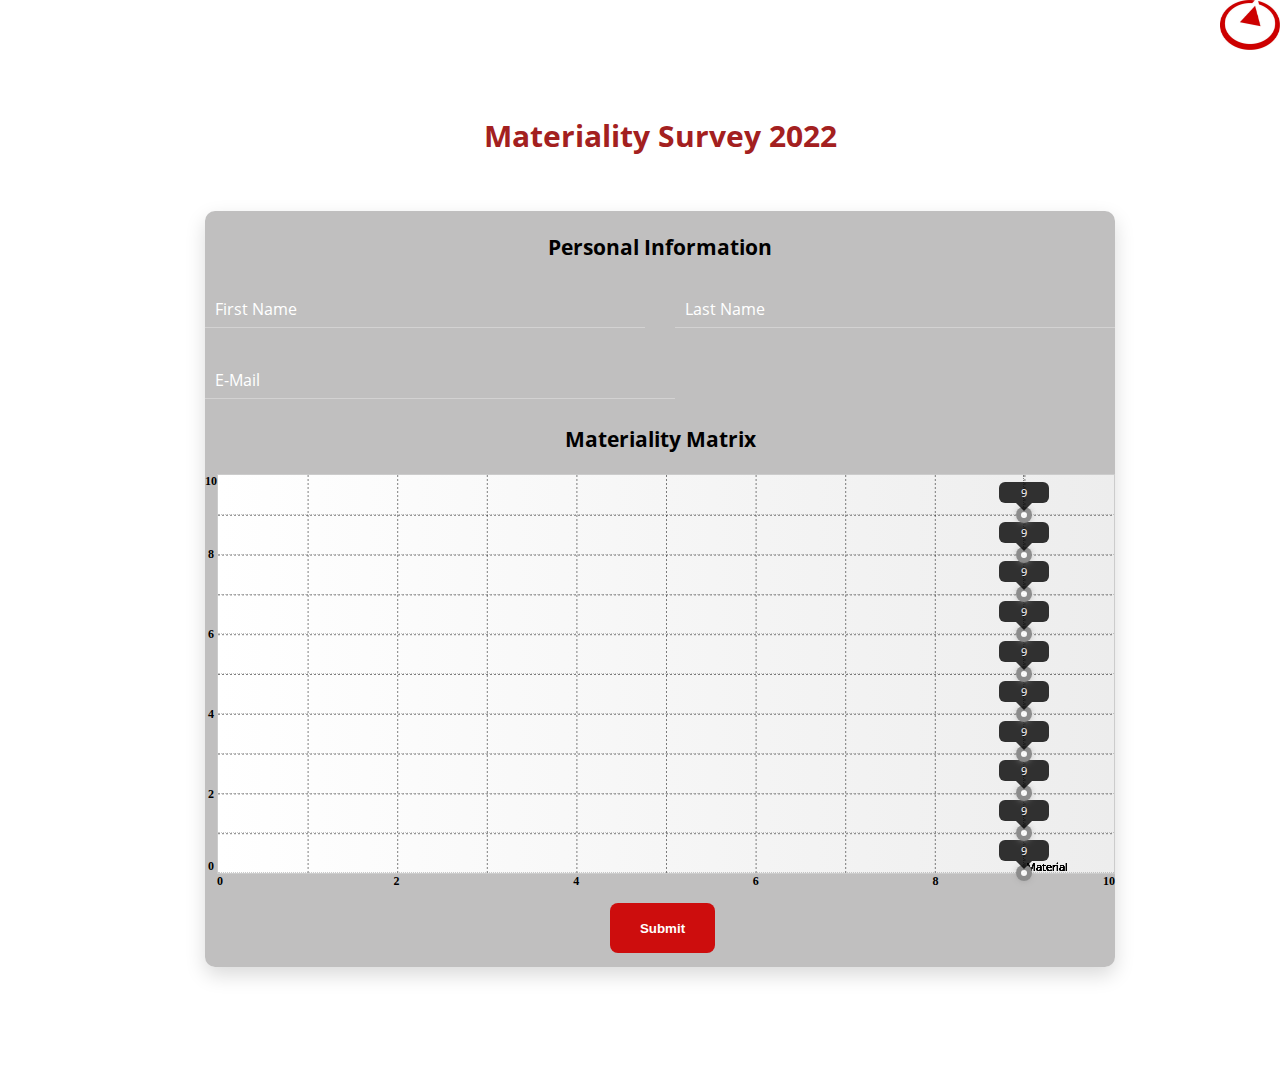
==== commit d34d7cfa: "Update index.html" ====
--- a/Materiality-Indexx/index.html
+++ b/Materiality-Indexx/index.html
@@ -76,12 +76,7 @@
 									</div>
 								</div>
 								<div class="form-row">
-									<div class="form-holder">
-										<label class="form-row-inner">
-											<input type="text" class="form-control" id="phone" name="Employee Code" required>
-											<span class="label">Employee Code</span>
-										</label>
-									</div>
+									
 									<div class="form-holder">
 										<label class="form-row-inner">
 											<input type="text" name="E-mail" id="your_email_1" class="form-control"  required>
@@ -90,14 +85,7 @@
 									</div>
 								</div>
 
-								<div class="form-row">
-									<div class="form-holder form-holder-2">
-										<label class="form-row-inner">
-											<input type="text" class="form-control" id="address" name="Office" required>
-											<span class="label">Office</span>
-										</label>
-									</div>
-								</div>
+								
 							</div>
 			            </section>
 			            <!-- SECTION 2 -->
@@ -203,4 +191,4 @@
 
 
 </body>
-</html>+</html>
